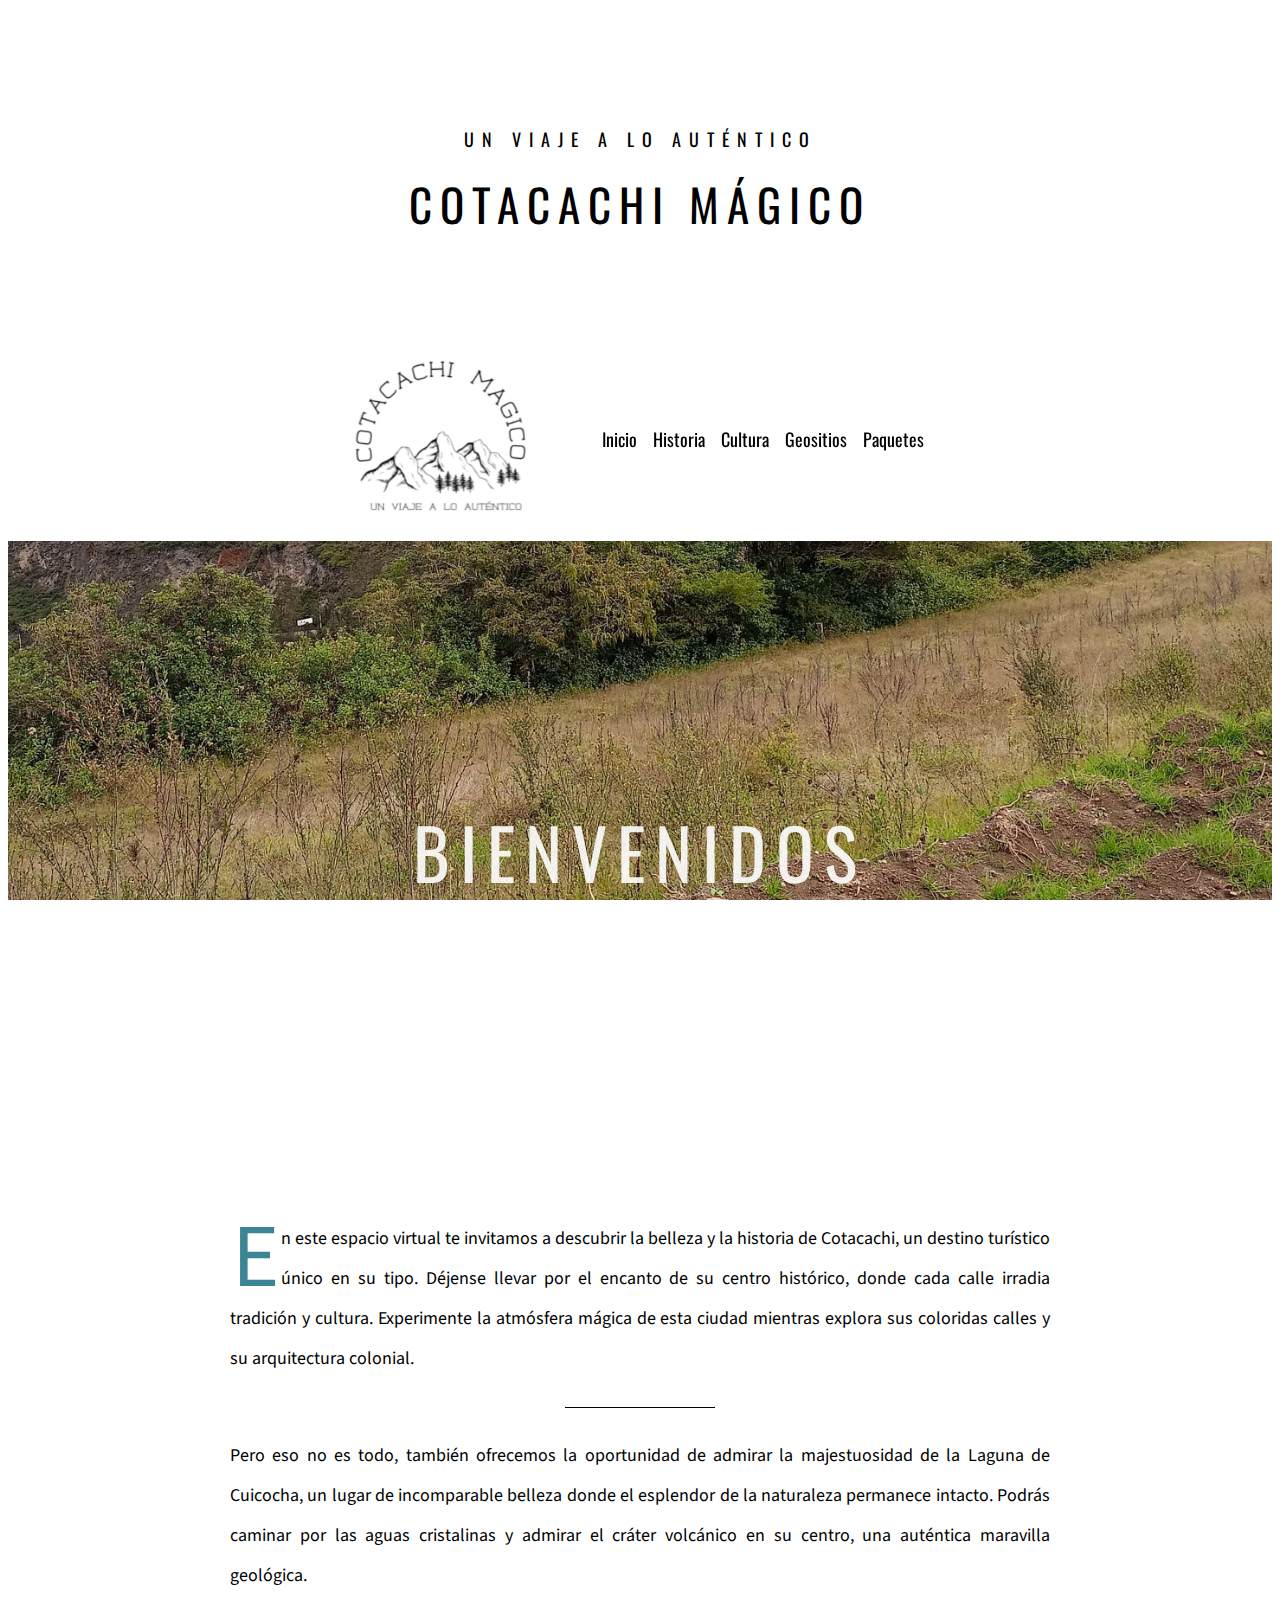
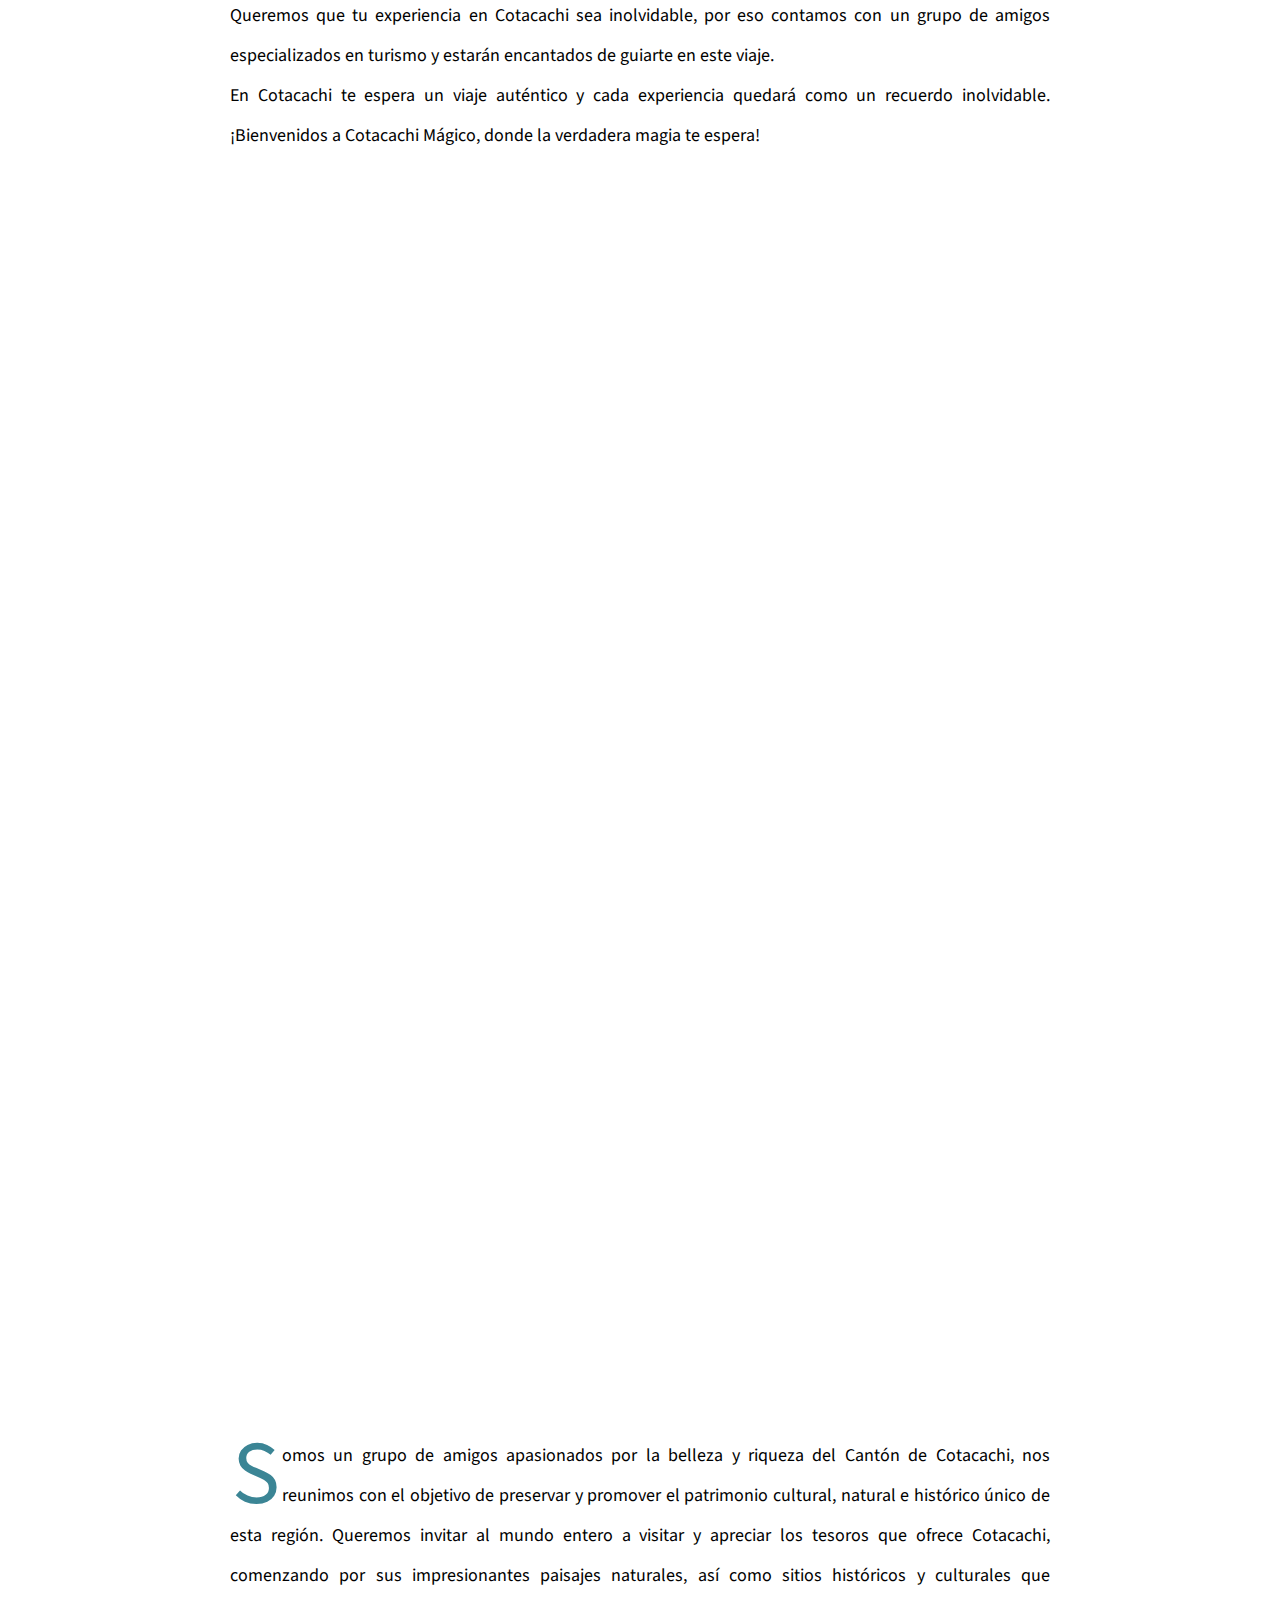
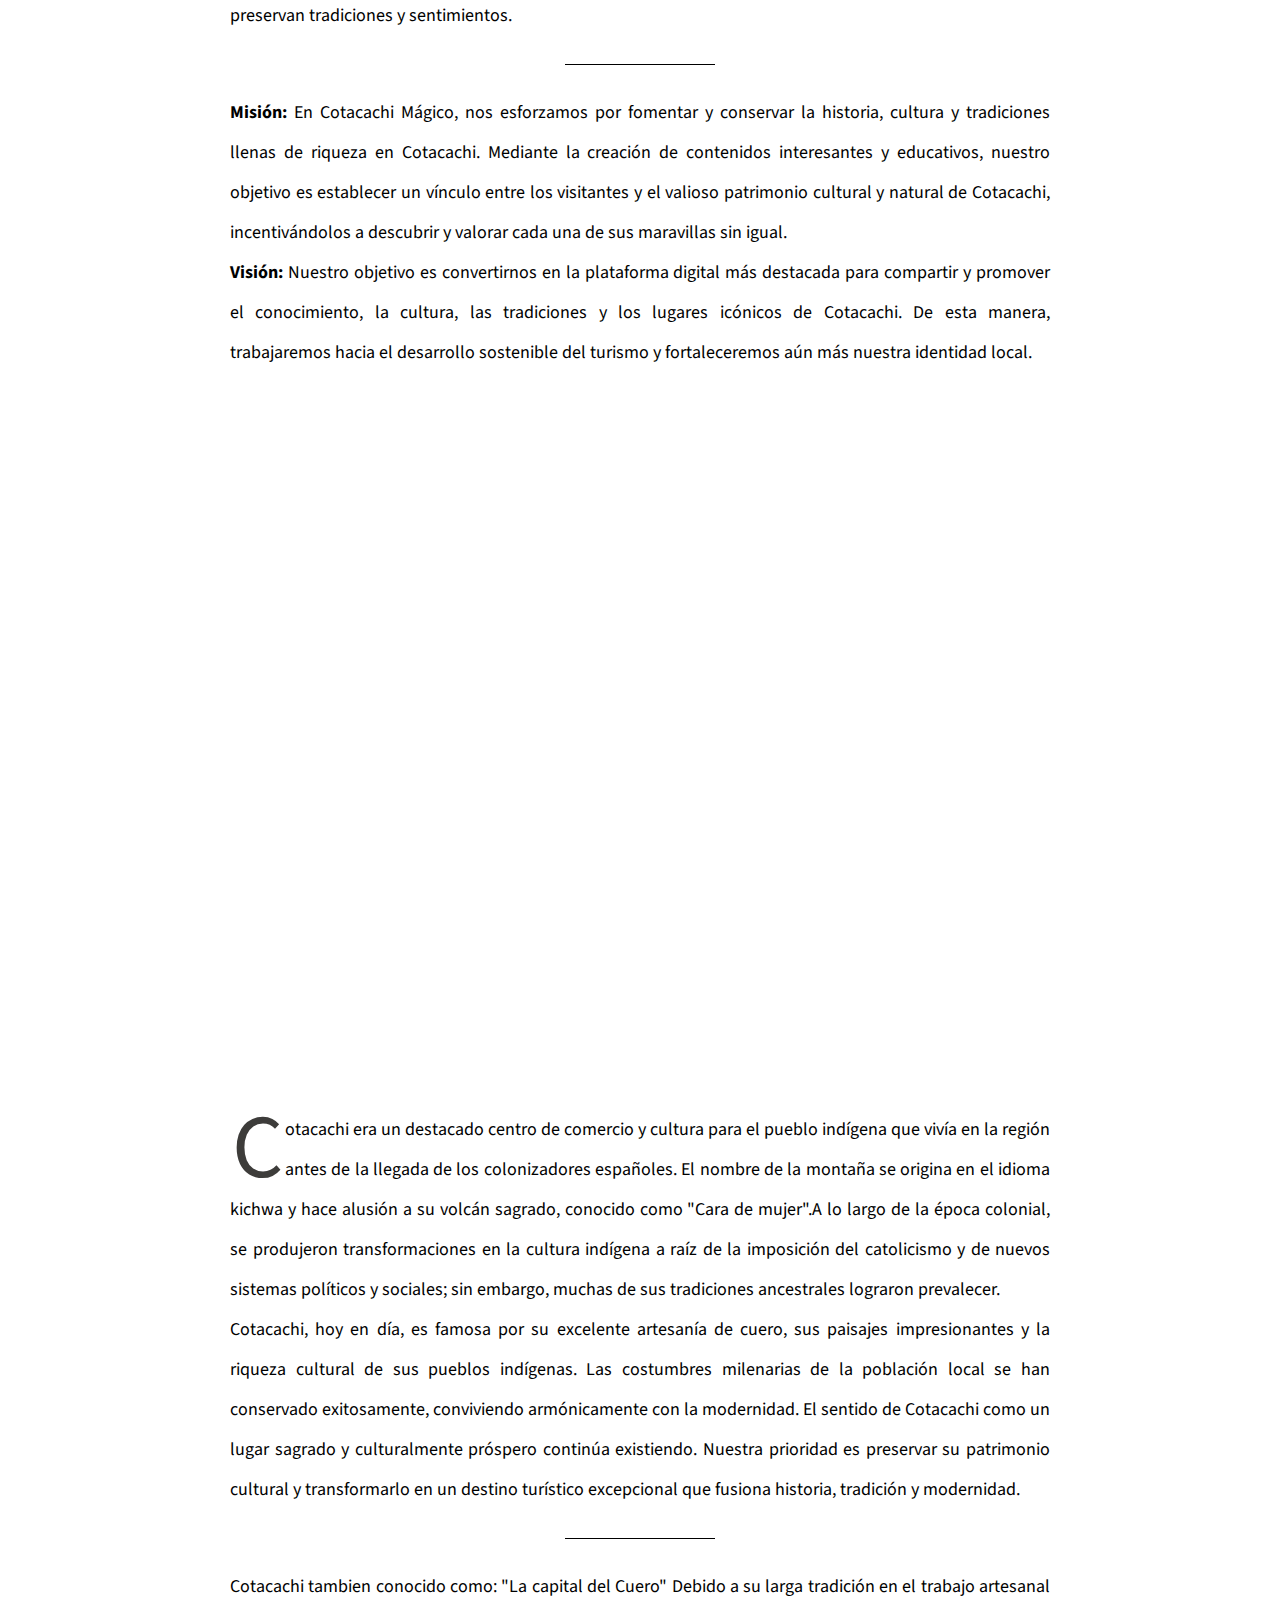
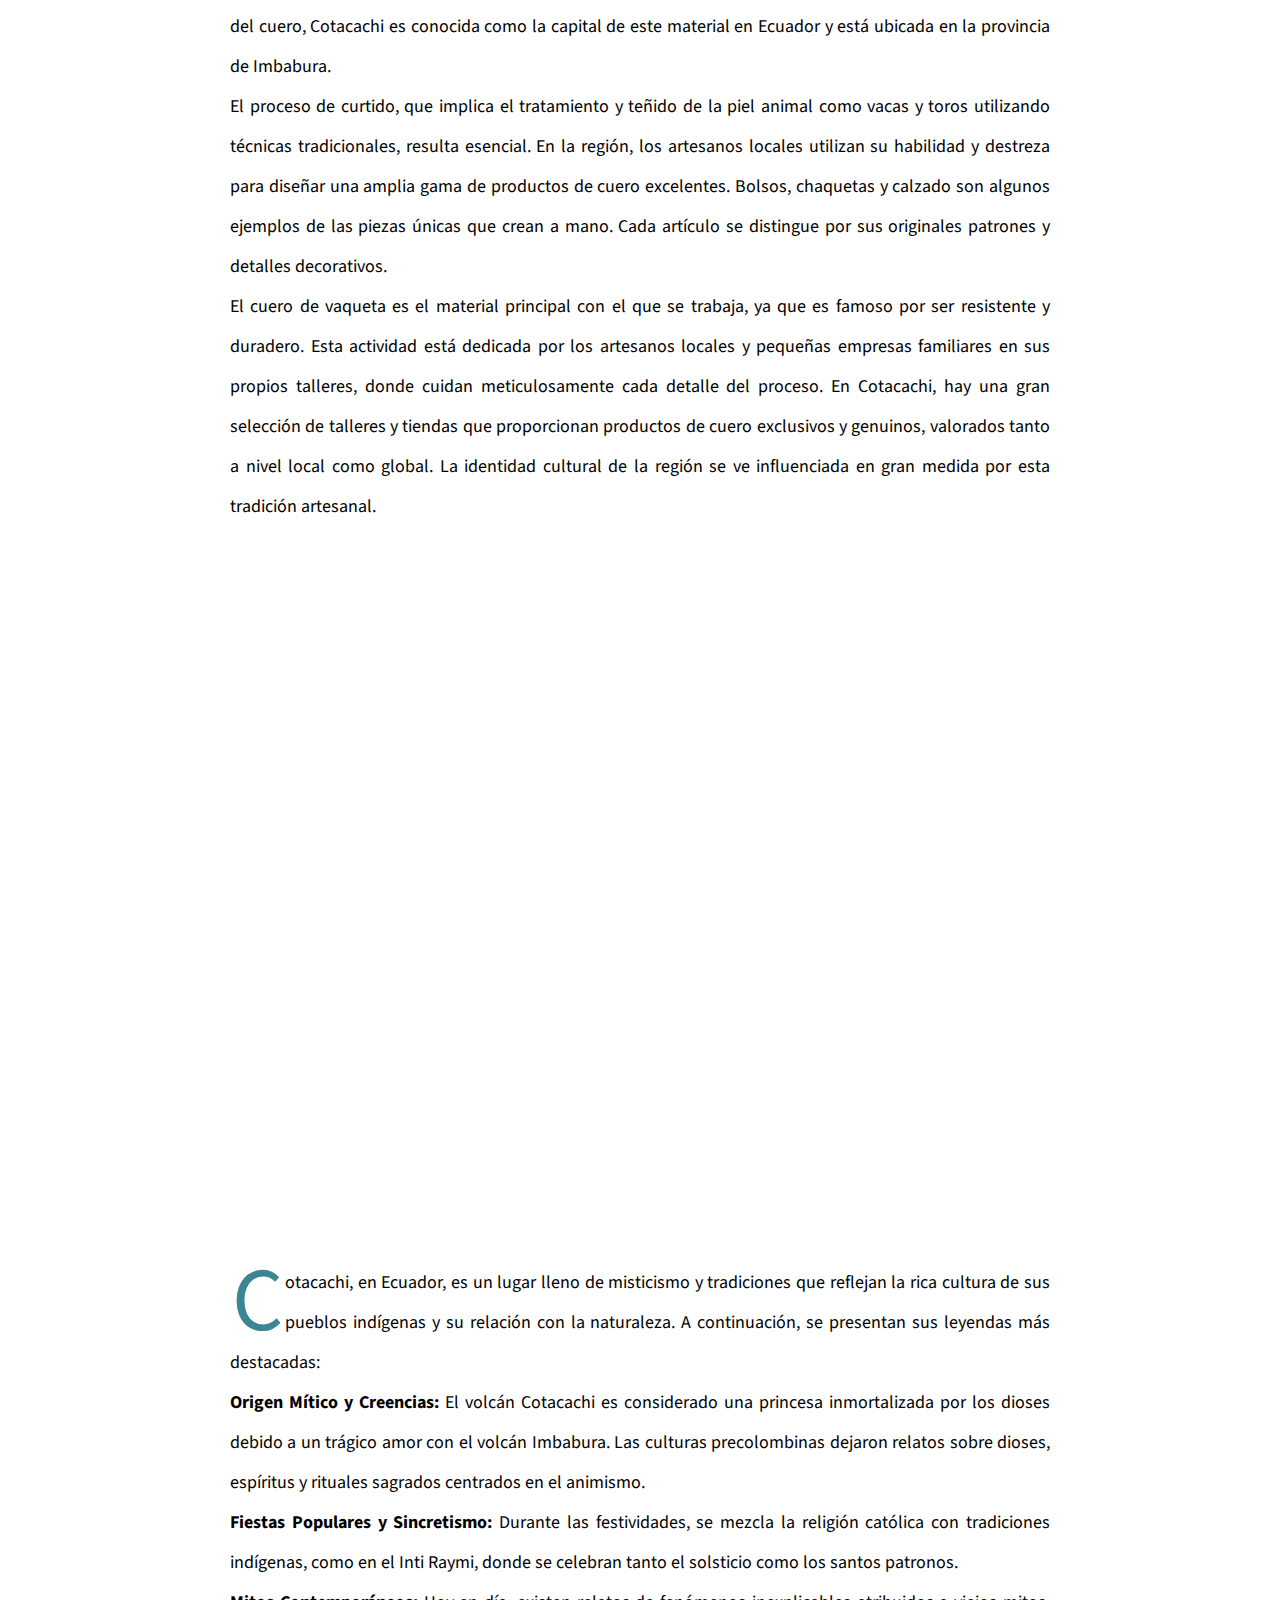
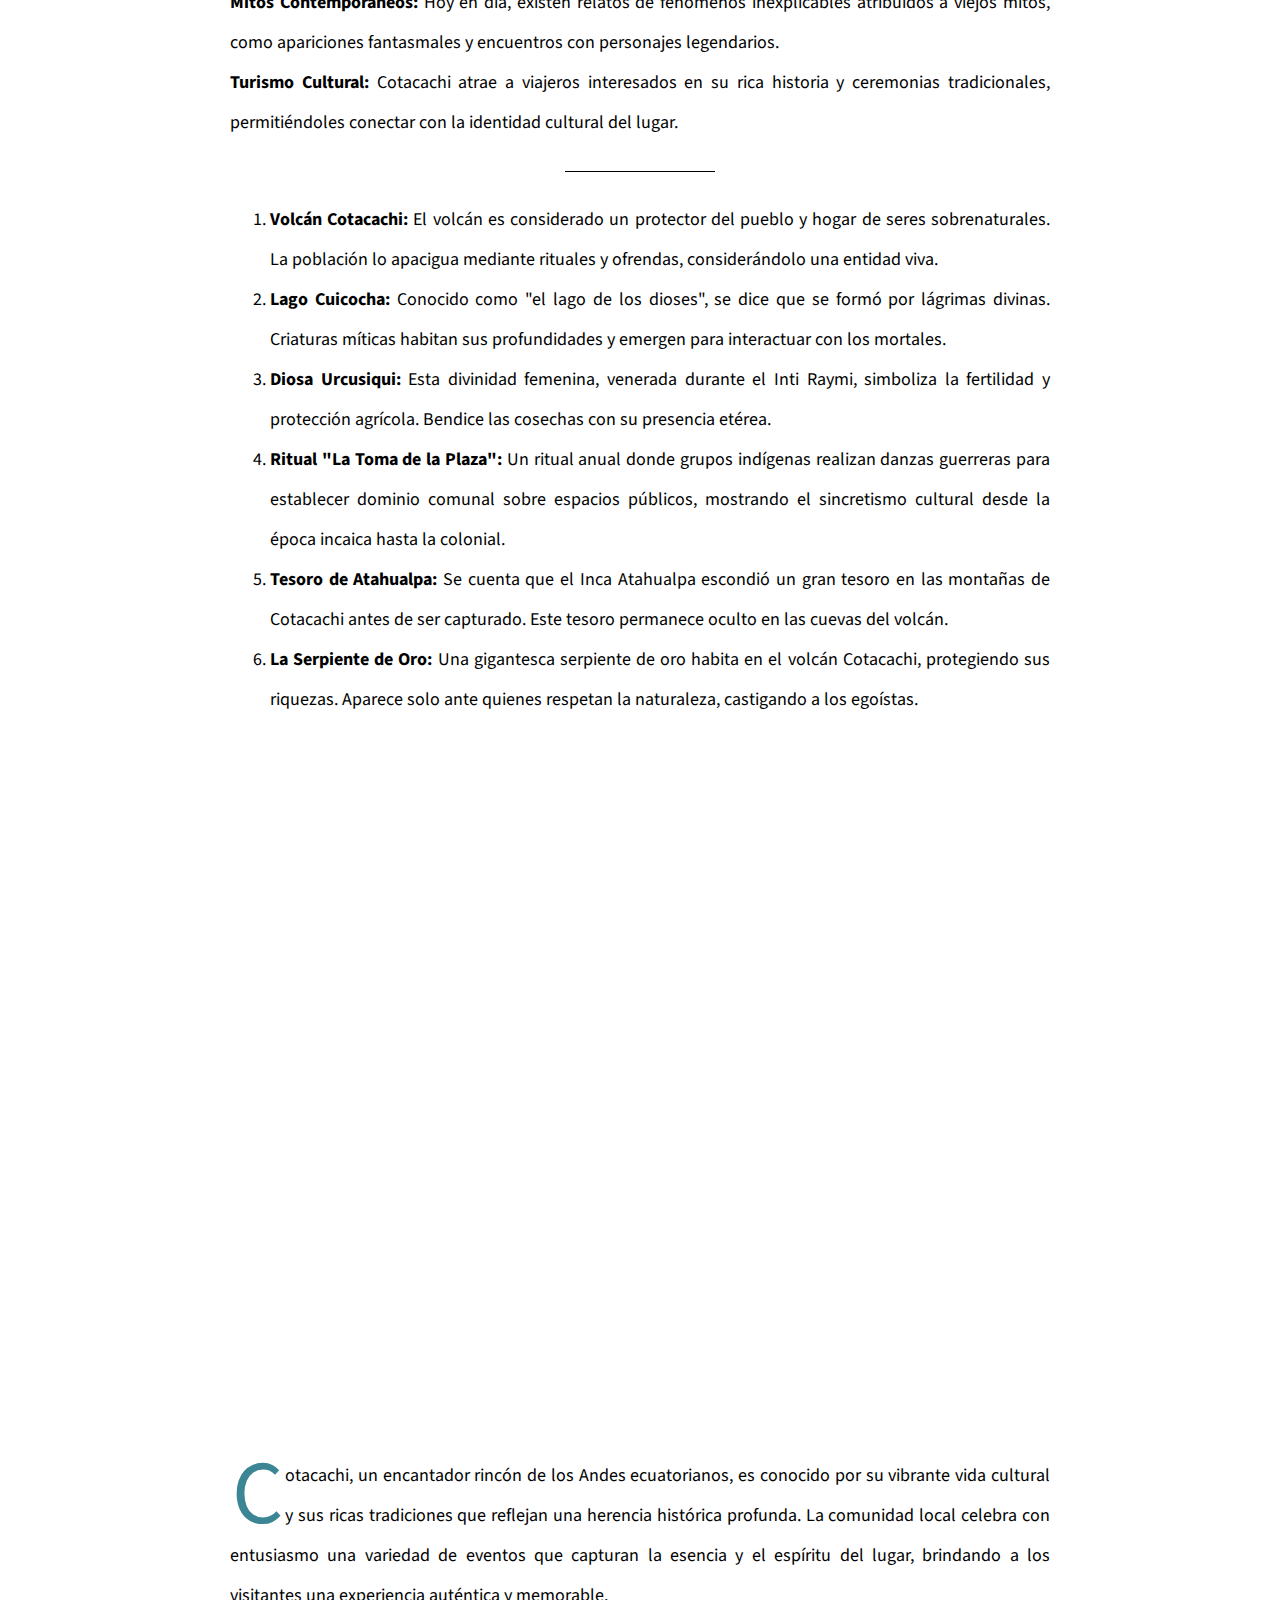
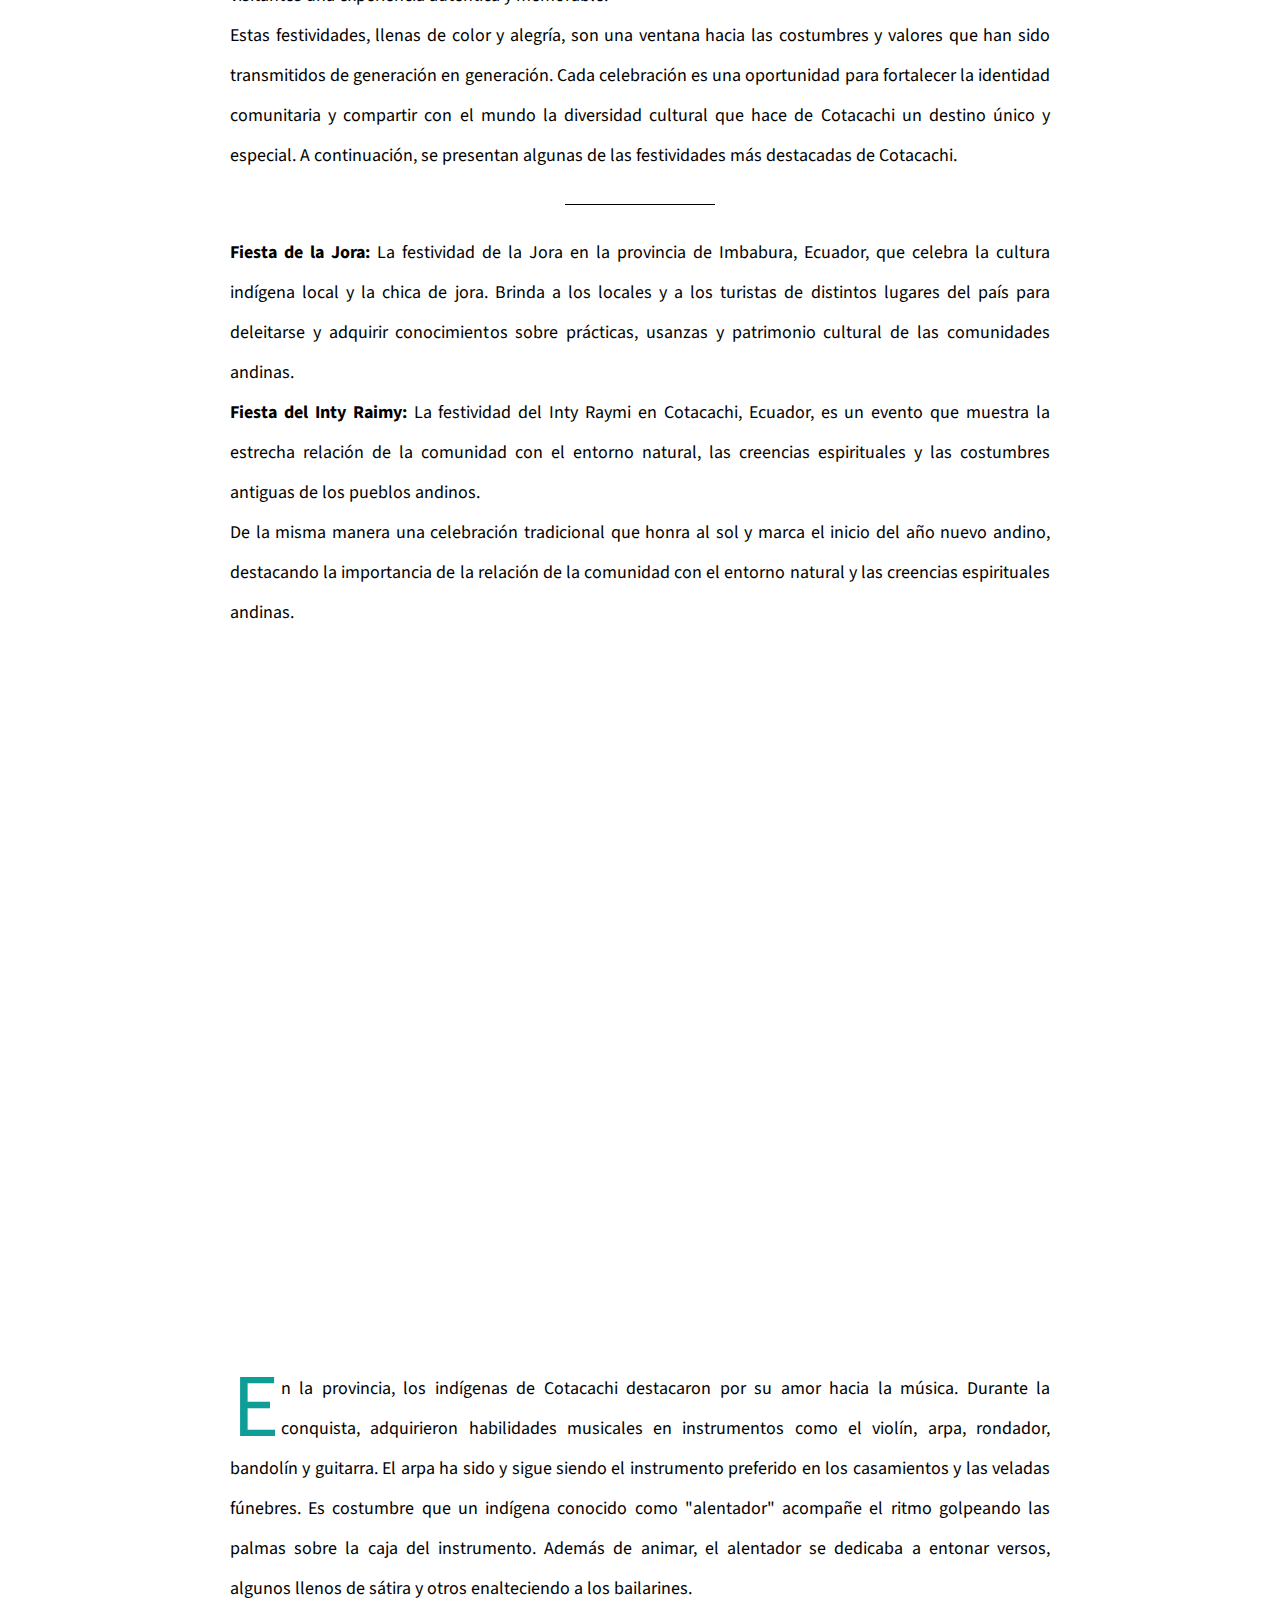
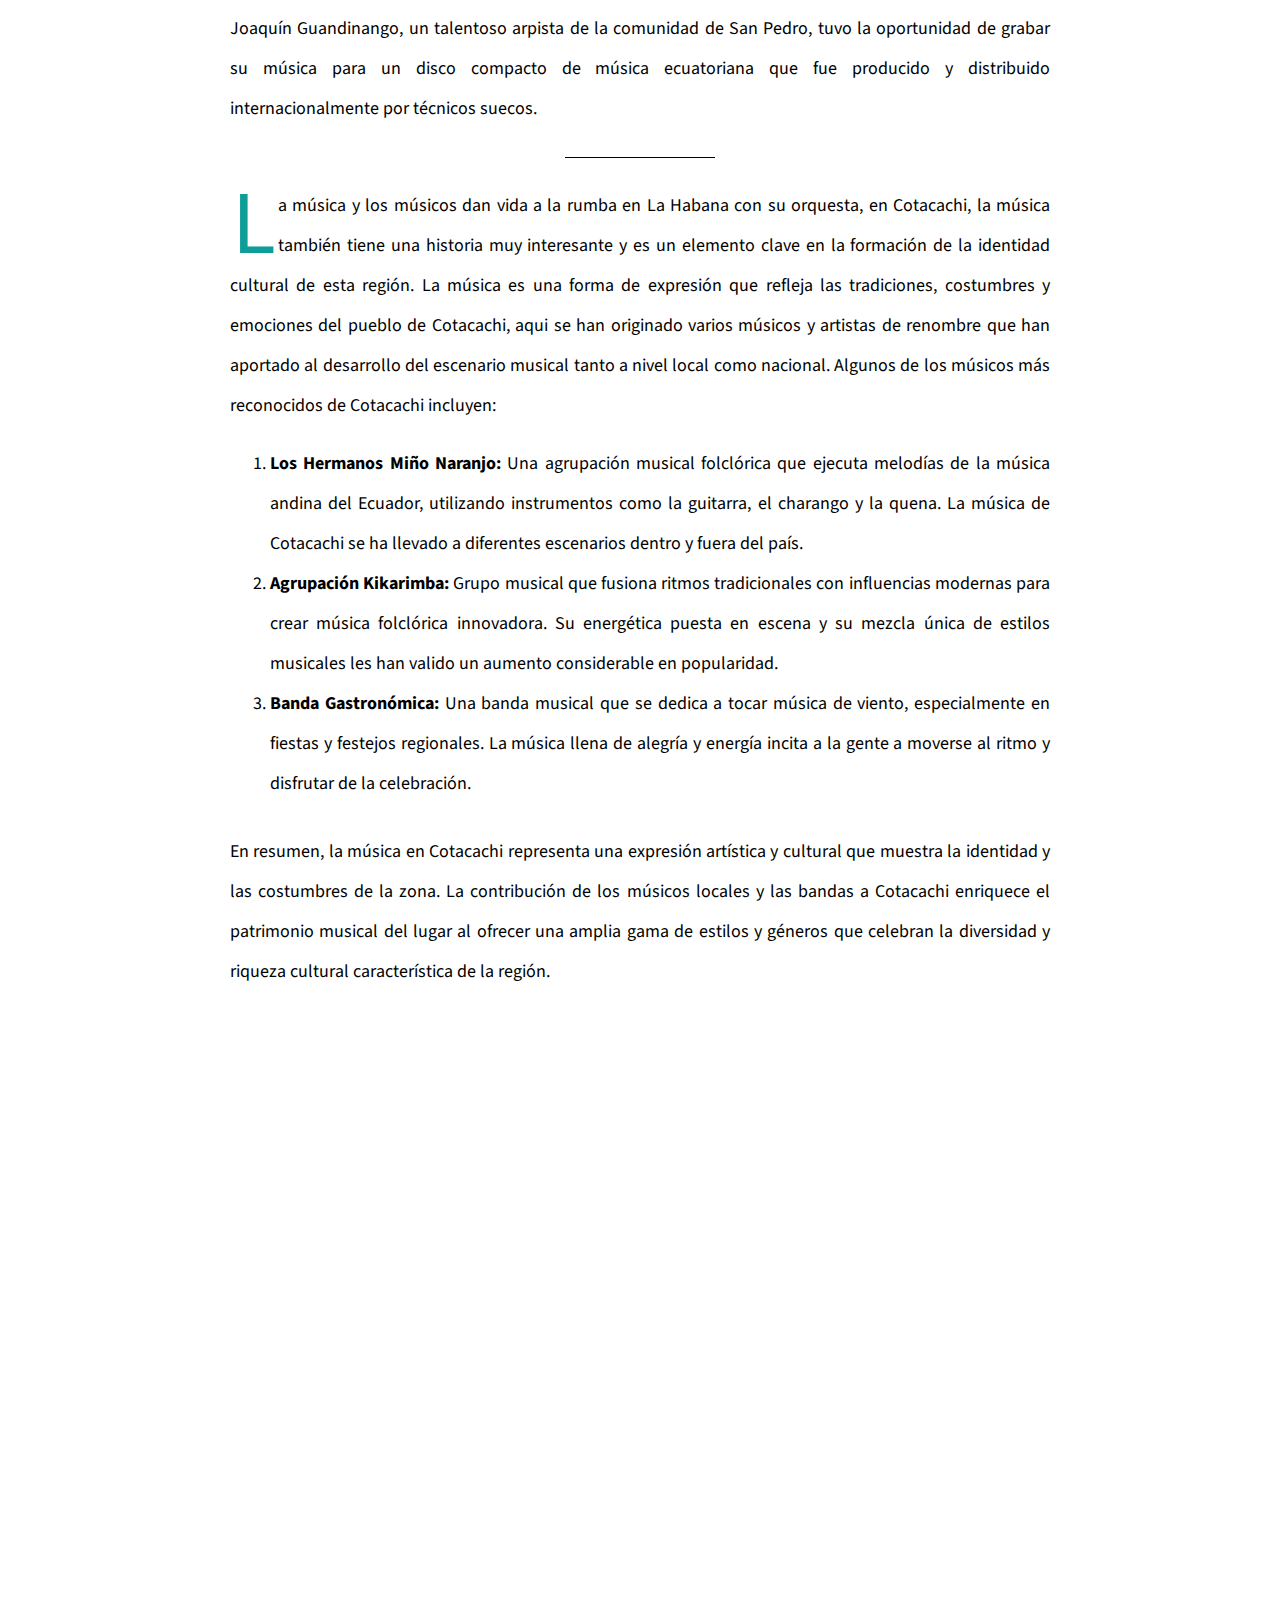
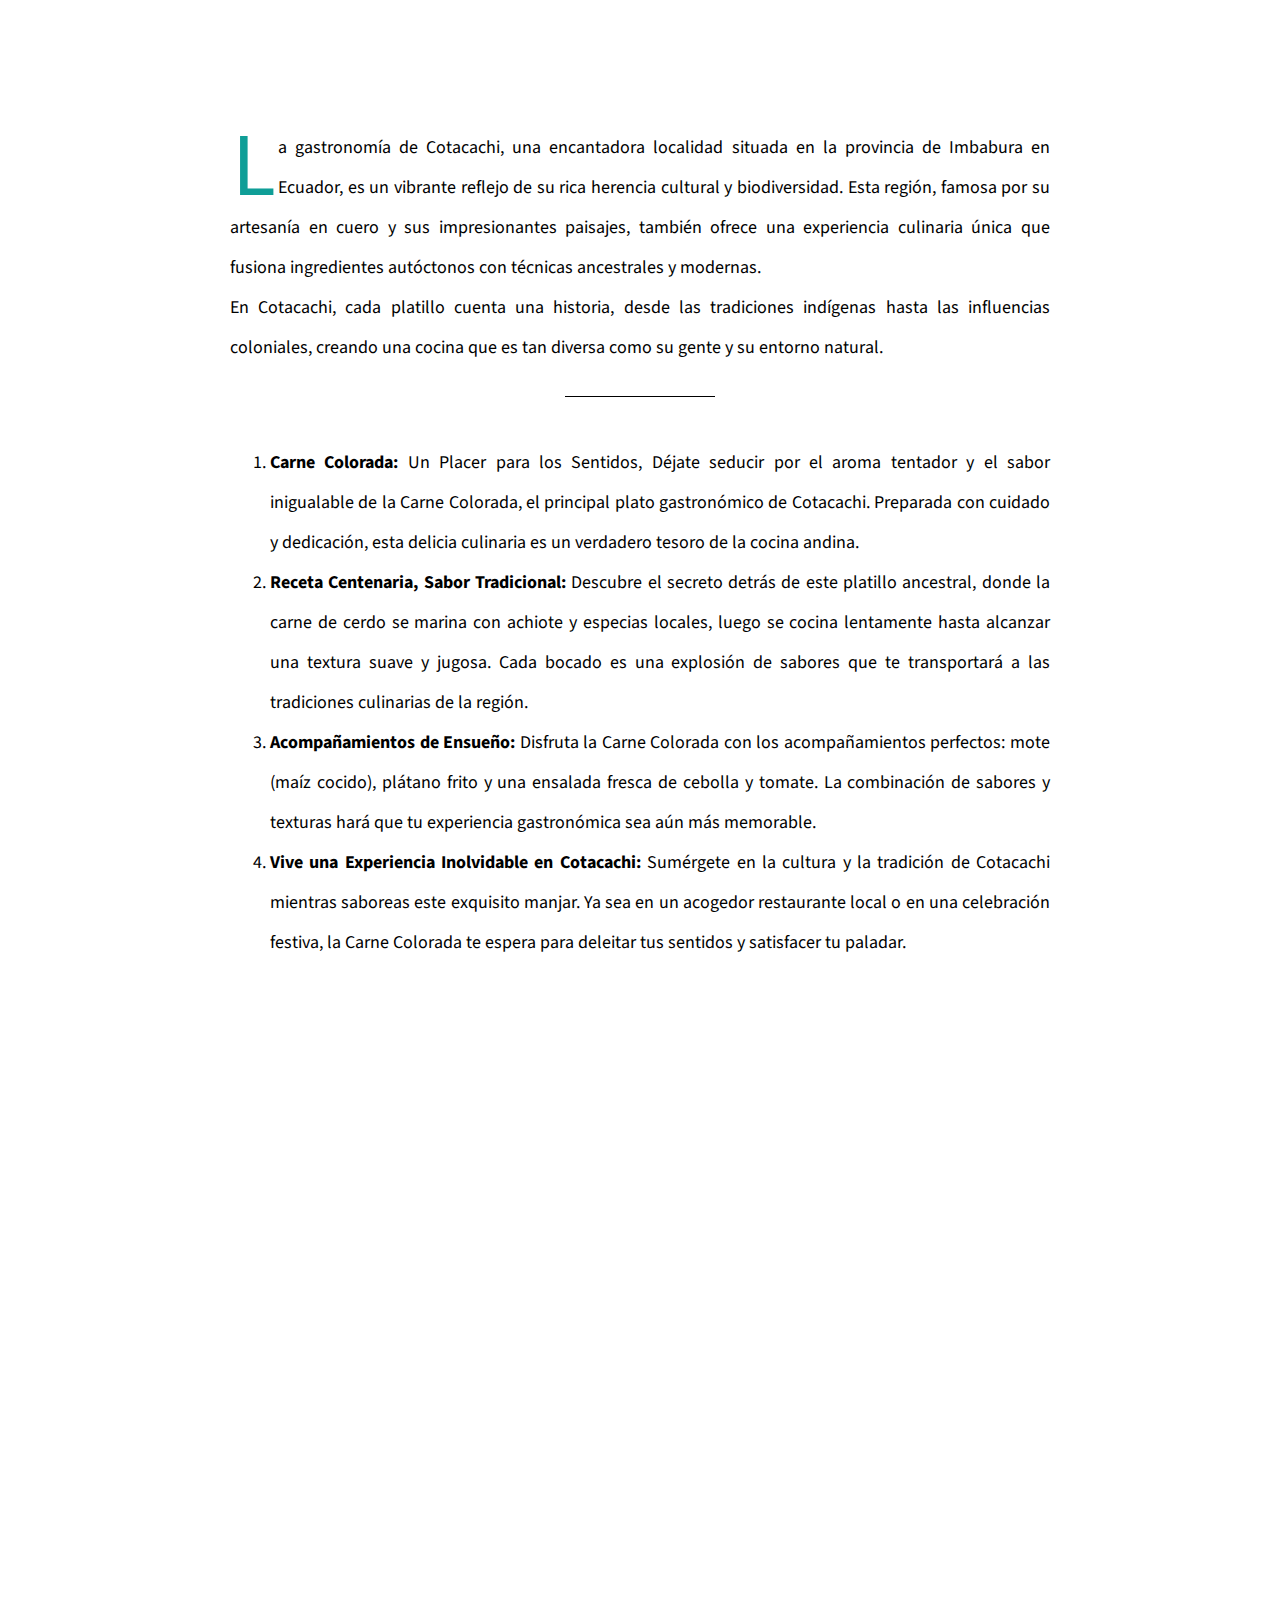
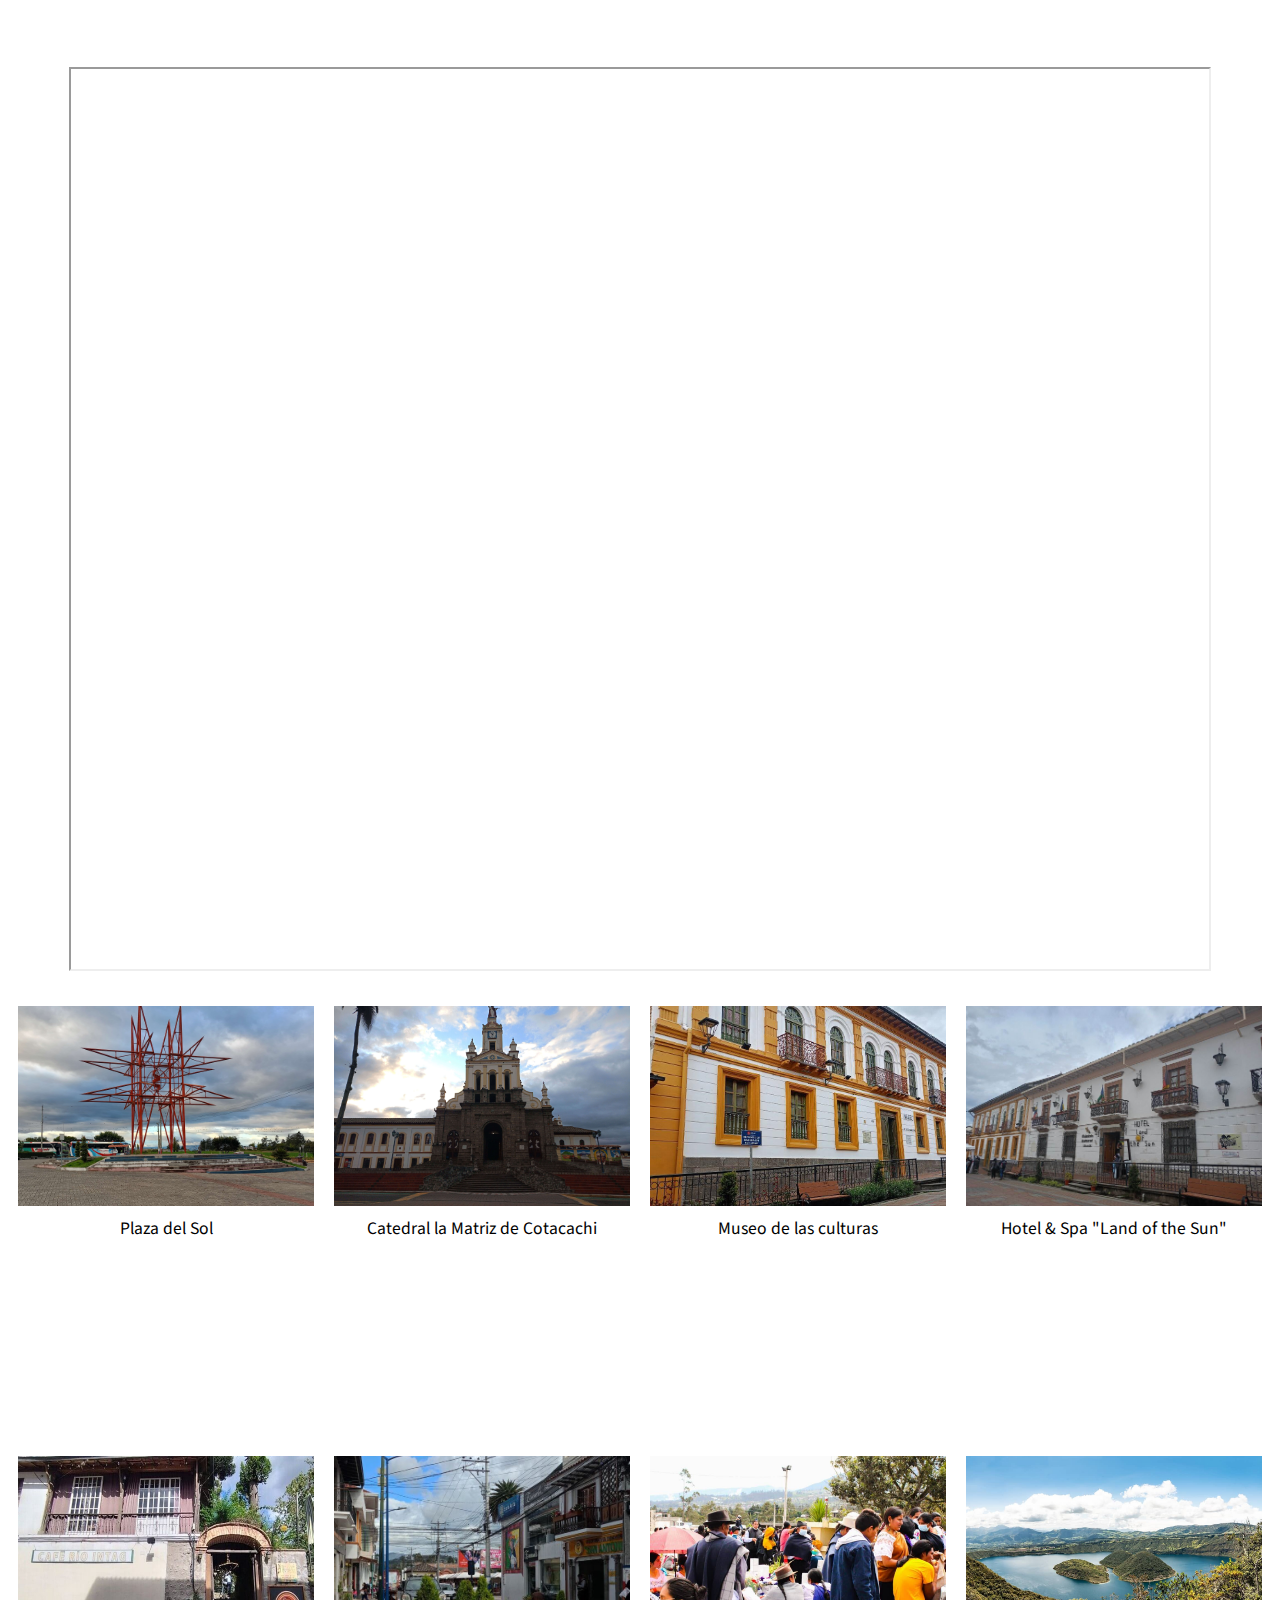
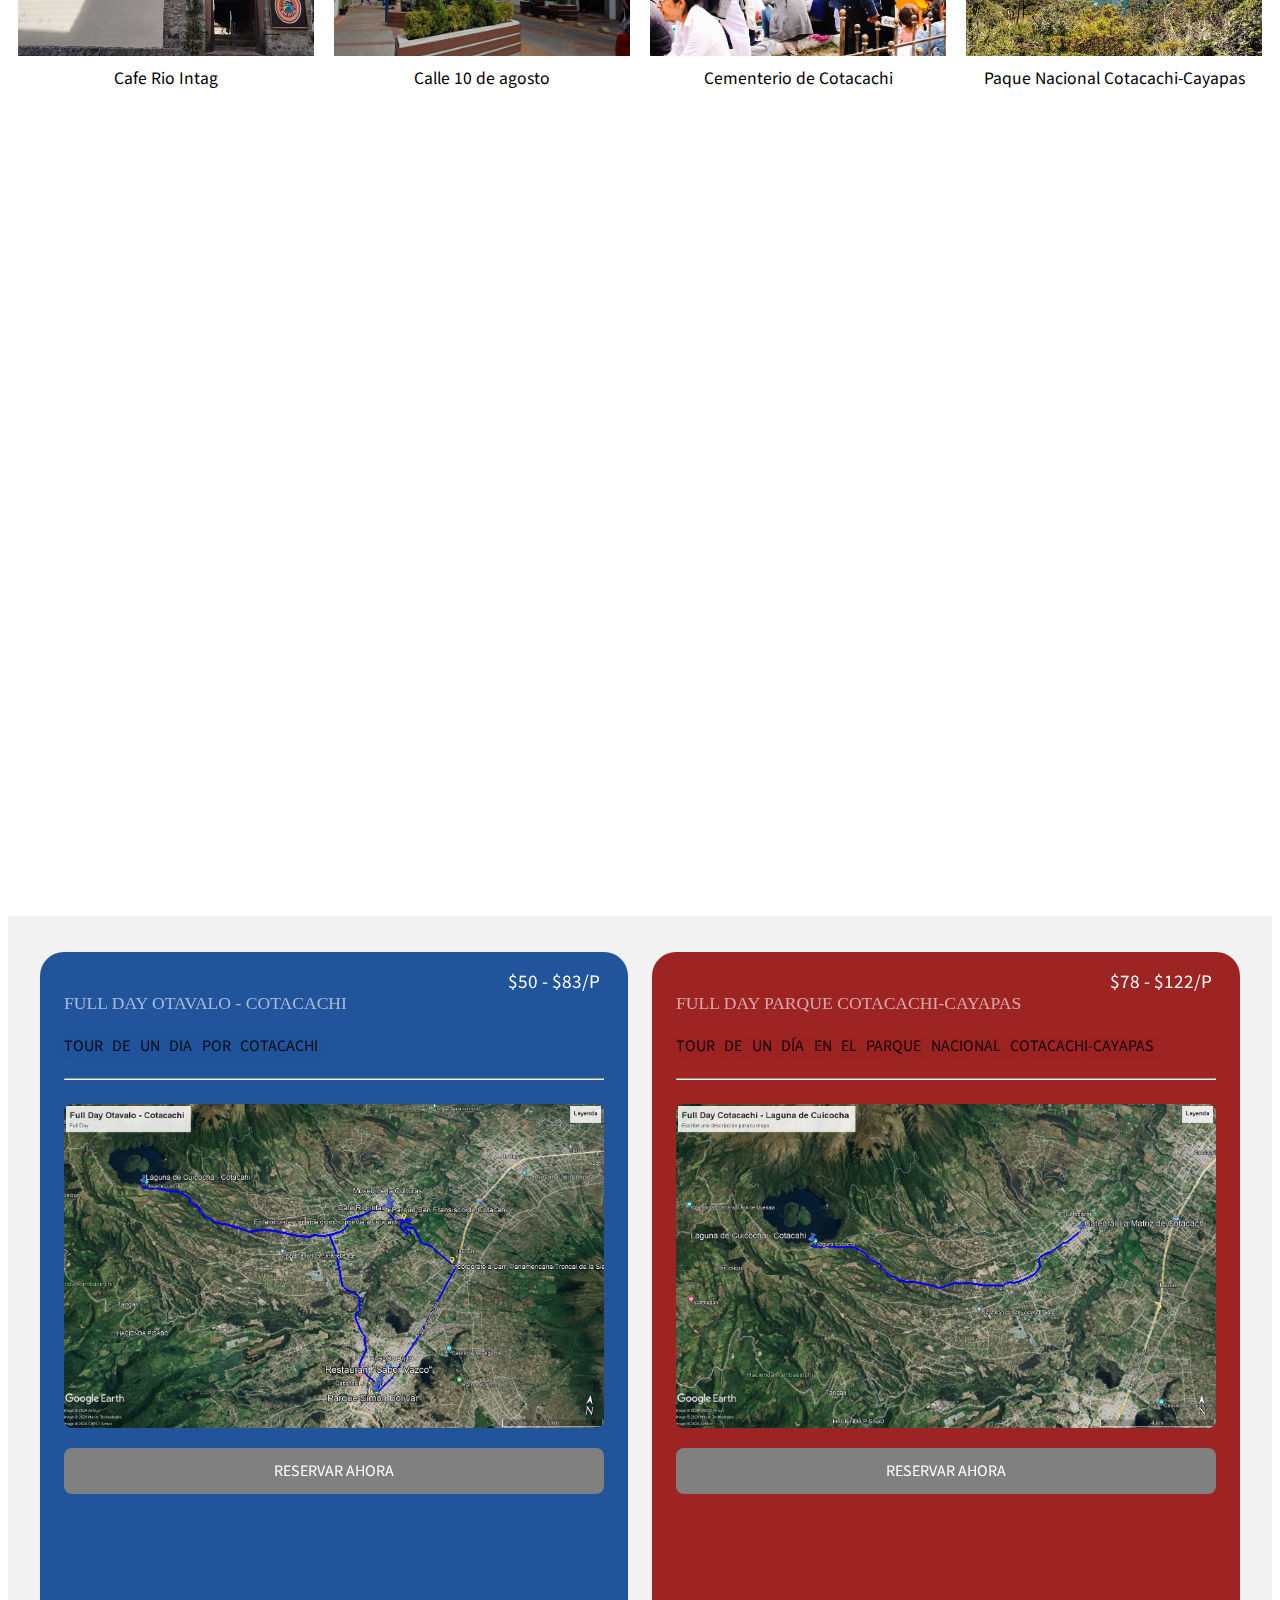
==== index.html @ 0ffe7907 "Cambio de Repositorio" ====
<!DOCTYPE html>
<html lang="es">
<head>
<meta charset="UTF-8">
<meta name="viewport" content="width=device-width, initial-scale=1.0">
<link rel="stylesheet" href="styles.css">
<link rel="apple-touch-icon" sizes="180x180" href="assets/ico/apple-touch-icon.png">
<link rel="icon" type="image/png" sizes="32x32" href="assets/ico/favicon-32x32.png">
<link rel="icon" type="image/png" sizes="16x16" href="assets/ico/favicon-16x16.png">
<link rel="manifest" href="assets/ico/site.webmanifest">
<title>Cotacachi Magico</title>
</head>
<script src="script.js"></script>
<body id="Inicio">
<div id="parallax-world-of-ugg">
  <section>
    <div class="title">
      <h3>Un viaje a lo auténtico</h3>
      <h1>Cotacachi Mágico</h1>
    </div>
  </section>
  <nav>
    <div class="logo"><a href="#Inicio"><img src="assets/ico/android-chrome-512x512.png" alt="logo cotacachi magico"></a></div>
    <button class="menu-toggle">☰</button>
    <ul class="menu">
      <li class="dropdown"> <a>Inicio</a>
        <ul class="dropdown-content">
          <li><a href="#Bienvenidos">Bienvenidos</a></li>
          <li><a href="#Somos">Quienes Somos</a></li>
          <li><a href="#Contactanos">Contactanos</a></li>
        </ul>
      </li>
      <li class="dropdown"> <a>Historia</a>
        <ul class="dropdown-content">
          <li><a href="#Historia">Historia</a></li>
          <li><a href="#Mitos">Mitos y Leyendas</a></li>
        </ul>
      </li>
      <li class="dropdown"> <a>Cultura</a>
        <ul class="dropdown-content">
          <li><a href="#Festividades">Festividades</a></li>
          <li><a href="#Musica">Musica</a></li>
          <li><a href="#Gastronomia">Gastronomia</a></li>
        </ul>
      </li>
      <li class="dropdown"> <a>Geositios</a>
        <ul class="dropdown-content">
          <li><a href="#Geositios">Mapa</a></li>
          <li><a href="pages/Plaza.html">Plaza del Sol</a></li>
          <li><a href="pages/Catedral.html">Catedral Matriz</a></li>
          <li><a href="pages/Museo.html">Museo de las Culturas</a></li>
          <li><a href="pages/Hotel.html">Hotel Land of the Sun</a></li>
          <li><a href="pages/Cafe.html">Cafe Rio Intag</a></li>
          <li><a href="pages/Calle.html">Calle 10 de agosto</a></li>
          <li><a href="pages/Cementerio.html">Cementerio de Cotacachi</a></li>
          <li><a href="pages/Laguna.html">Parque Nacional Cotacachi-Cayapas</a></li>
        </ul>
      </li>
      <li><a href="#Paquetes">Paquetes</a></li>
    </ul>
  </nav>
  <section id="Bienvenidos">
    <div class="parallax img-bienvenidos">
      <h2>Bienvenidos</h2>
    </div>
  </section>
  <section>
    <div class="block">
      <p><span class="first-character sc">E</span>n este espacio virtual te invitamos a descubrir la belleza y la historia de Cotacachi, un destino turístico único en su tipo. Déjense llevar por el encanto de su centro histórico, donde cada calle irradia tradición y cultura. Experimente la atmósfera mágica de esta ciudad mientras explora sus coloridas calles y su arquitectura colonial.</p>
      <p class="line-break margin-top-10"></p>
      <p class="margin-top-10">Pero eso no es todo, también ofrecemos la oportunidad de admirar la majestuosidad de la Laguna de Cuicocha, un lugar de incomparable belleza donde el esplendor de la naturaleza permanece intacto. Podrás caminar por las aguas cristalinas y admirar el cráter volcánico en su centro, una auténtica maravilla geológica.<br>
        Queremos que tu experiencia en Cotacachi sea inolvidable, por eso contamos con un grupo de amigos especializados en turismo y estarán encantados de guiarte en este viaje.<br>
        En Cotacachi te espera un viaje auténtico y cada experiencia quedará como un recuerdo inolvidable. ¡Bienvenidos a Cotacachi Mágico, donde la verdadera magia te espera! </p>
    </div>
    <div class="contenedor-video">
      <iframe class="video-largo" src="https://www.youtube.com/embed/BWYSB2b_Qp4?si=qf8t1znnY-PC3tF6" title="YouTube video player" frameborder="0" allow="accelerometer; autoplay; clipboard-write; encrypted-media; gyroscope; picture-in-picture; web-share" referrerpolicy="strict-origin-when-cross-origin" allowfullscreen></iframe>
    </div>
  </section>
  <!--  <iframe width="560" height="315" src="https://www.youtube.com/embed/L68lCFhQXuY?si=BGRfBL_JOyZC8kkk" title="YouTube video player" frameborder="0" allow="accelerometer; autoplay; clipboard-write; encrypted-media; gyroscope; picture-in-picture; web-share" referrerpolicy="strict-origin-when-cross-origin" allowfullscreen></iframe>-->
  <section id="Somos">
    <div class="parallax img-somos">
      <h2>Quiénes somos?</h2>
    </div>
  </section>
  <section>
    <div class="block">
      <p><span class="first-character sc">S</span>omos un grupo de amigos apasionados por la belleza y riqueza del Cantón de Cotacachi, nos reunimos con el objetivo de preservar y promover el patrimonio cultural, natural e histórico único de esta región. Queremos invitar al mundo entero a visitar y apreciar los tesoros que ofrece Cotacachi, comenzando por sus impresionantes paisajes naturales, así como sitios históricos y culturales que preservan tradiciones y sentimientos.</p>
      <p class="line-break margin-top-10"></p>
      <p class="margin-top-10"><strong>Misión: </strong>En Cotacachi Mágico, nos esforzamos por fomentar y conservar la historia, cultura y tradiciones llenas de riqueza en Cotacachi. Mediante la creación de contenidos interesantes y educativos, nuestro objetivo es establecer un vínculo entre los visitantes y el valioso patrimonio cultural y natural de Cotacachi, incentivándolos a descubrir y valorar cada una de sus maravillas sin igual. <br>
        <strong>Visión: </strong>Nuestro objetivo es convertirnos en la plataforma digital más destacada para compartir y promover el conocimiento, la cultura, las tradiciones y los lugares icónicos de Cotacachi. De esta manera, trabajaremos hacia el desarrollo sostenible del turismo y fortaleceremos aún más nuestra identidad local. </p>
    </div>
  </section>
  <section id="Historia">
    <div class="parallax img-historia">
      <h2>HISTORIA</h2>
    </div>
  </section>
  <section>
    <div class="block">
      <p><span class="first-character ny">C</span>otacachi era un destacado centro de comercio y cultura para el pueblo indígena que vivía en la región antes de la llegada de los colonizadores españoles. El nombre de la montaña se origina en el idioma kichwa y hace alusión a su volcán sagrado, conocido como "Cara de mujer".A lo largo de la época colonial, se produjeron transformaciones en la cultura indígena a raíz de la imposición del catolicismo y de nuevos sistemas políticos y sociales; sin embargo, muchas de sus tradiciones ancestrales lograron prevalecer.<br>
        Cotacachi, hoy en día, es famosa por su excelente artesanía de cuero, sus paisajes impresionantes y la riqueza cultural de sus pueblos indígenas. Las costumbres milenarias de la población local se han conservado exitosamente, conviviendo armónicamente con la modernidad. El sentido de Cotacachi como un lugar sagrado y culturalmente próspero continúa existiendo. Nuestra prioridad es preservar su patrimonio cultural y transformarlo en un destino turístico excepcional que fusiona historia, tradición y modernidad. </p>
      <p class="line-break margin-top-10"></p>
      <p class="margin-top-10">Cotacachi tambien conocido como: "La capital del Cuero" 
        Debido a su larga tradición en el trabajo artesanal del cuero, Cotacachi es conocida como la capital de este material en Ecuador y está ubicada en la provincia de Imbabura.<br>
        El proceso de curtido, que implica el tratamiento y teñido de la piel animal como vacas y toros utilizando técnicas tradicionales, resulta esencial. En la región, los artesanos locales utilizan su habilidad y destreza para diseñar una amplia gama de productos de cuero excelentes. Bolsos, chaquetas y calzado son algunos ejemplos de las piezas únicas que crean a mano. Cada artículo se distingue por sus originales patrones y detalles decorativos.<br>
        El cuero de vaqueta es el material principal con el que se trabaja, ya que es famoso por ser resistente y duradero. Esta actividad está dedicada por los artesanos locales y pequeñas empresas familiares en sus propios talleres, donde cuidan meticulosamente cada detalle del proceso. En Cotacachi, hay una gran selección de talleres y tiendas que proporcionan productos de cuero exclusivos y genuinos, valorados tanto a nivel local como global. La identidad cultural de la región se ve influenciada en gran medida por esta tradición artesanal. </p>
    </div>
  </section>
  <section id="Mitos">
    <div class="parallax img-mitos">
      <h2>Mitos y Leyendas</h2>
    </div>
  </section>
  <section>
    <div class="block">
      <p><span class="first-character sc">C</span>otacachi, en Ecuador, es un lugar lleno de misticismo y tradiciones que reflejan la rica cultura de sus pueblos indígenas y su relación con la naturaleza. A continuación, se presentan sus leyendas más destacadas:<br>
        <strong>Origen Mítico y Creencias: </strong> El volcán Cotacachi es considerado una princesa inmortalizada por los dioses debido a un trágico amor con el volcán Imbabura. Las culturas precolombinas dejaron relatos sobre dioses, espíritus y rituales sagrados centrados en el animismo.<br>
        <strong>Fiestas Populares y Sincretismo: </strong>Durante las festividades, se mezcla la religión católica con tradiciones indígenas, como en el Inti Raymi, donde se celebran tanto el solsticio como los santos patronos. <br>
        <strong>Mitos Contemporáneos: </strong>Hoy en día, existen relatos de fenómenos inexplicables atribuidos a viejos mitos, como apariciones fantasmales y encuentros con personajes legendarios.<br>
        <strong>Turismo Cultural: </strong>Cotacachi atrae a viajeros interesados en su rica historia y ceremonias tradicionales, permitiéndoles conectar con la identidad cultural del lugar. </p>
      <p class="line-break margin-top-10"></p>
      <ol class="margin-top-10">
        <li><strong>Volcán Cotacachi: </strong>El volcán es considerado un protector del pueblo y hogar de seres sobrenaturales. La población lo apacigua mediante rituales y ofrendas, considerándolo una entidad viva.</li>
        <li><strong>Lago Cuicocha: </strong>Conocido como "el lago de los dioses", se dice que se formó por lágrimas divinas. Criaturas míticas habitan sus profundidades y emergen para interactuar con los mortales.</li>
        <li><strong>Diosa Urcusiqui: </strong>Esta divinidad femenina, venerada durante el Inti Raymi, simboliza la fertilidad y protección agrícola. Bendice las cosechas con su presencia etérea.</li>
        <li><strong>Ritual "La Toma de la Plaza": </strong>Un ritual anual donde grupos indígenas realizan danzas guerreras para establecer dominio comunal sobre espacios públicos, mostrando el sincretismo cultural desde la época incaica hasta la colonial.</li>
        <li><strong>Tesoro de Atahualpa: </strong>Se cuenta que el Inca Atahualpa escondió un gran tesoro en las montañas de Cotacachi antes de ser capturado. Este tesoro permanece oculto en las cuevas del volcán.</li>
        <li><strong>La Serpiente de Oro: </strong>Una gigantesca serpiente de oro habita en el volcán Cotacachi, protegiendo sus riquezas. Aparece solo ante quienes respetan la naturaleza, castigando a los egoístas.</li>
      </ol>
    </div>
  </section>
  <section id="Festividades">
    <div class="parallax img-fest">
      <h2>Festividades</h2>
    </div>
  </section>
  <section>
    <div class="block">
      <p><span class="first-character sc">C</span>otacachi, un encantador rincón de los Andes ecuatorianos, es conocido por su vibrante vida cultural y sus ricas tradiciones que reflejan una herencia histórica profunda. La comunidad local celebra con entusiasmo una variedad de eventos que capturan la esencia y el espíritu del lugar, brindando a los visitantes una experiencia auténtica y memorable. <br>
        Estas festividades, llenas de color y alegría, son una ventana hacia las costumbres y valores que han sido transmitidos de generación en generación. Cada celebración es una oportunidad para fortalecer la identidad comunitaria y compartir con el mundo la diversidad cultural que hace de Cotacachi un destino único y especial. A continuación, se presentan algunas de las festividades más destacadas de Cotacachi.</p>
      <p class="line-break margin-top-10"></p>
      <p class="margin-top-10"><strong>Fiesta de la Jora: </strong> La festividad de la Jora en la provincia de Imbabura, Ecuador, que celebra la cultura indígena local y la chica de jora. Brinda a los locales y a los turistas de distintos lugares del país para deleitarse y adquirir conocimientos sobre prácticas, usanzas y patrimonio cultural de las comunidades andinas.<br>
        <strong>Fiesta del Inty Raimy: </strong> La festividad del Inty Raymi en Cotacachi, Ecuador, es un evento que muestra la estrecha relación de la comunidad con el entorno natural, las creencias espirituales y las costumbres antiguas de los pueblos andinos. <br>
        De la misma manera una celebración tradicional que honra al sol y marca el inicio del año nuevo andino, destacando la importancia de la relación de la comunidad con el entorno natural y las creencias espirituales andinas. </p>
    </div>
  </section>
  <section id="Musica">
    <div class="parallax img-musica">
      <h2>Música</h2>
    </div>
  </section>
  <section>
    <div class="block">
      <p><span class="first-character cyan">E</span>n la provincia, los indígenas de Cotacachi destacaron por su amor hacia la música. Durante la conquista, adquirieron habilidades musicales en instrumentos como el violín, arpa, rondador, bandolín y guitarra. El arpa ha sido y sigue siendo el instrumento preferido en los casamientos y las veladas fúnebres. Es costumbre que un indígena conocido como "alentador" acompañe el ritmo golpeando las palmas sobre la caja del instrumento. Además de animar, el alentador se dedicaba a entonar versos, algunos llenos de sátira y otros enalteciendo a los bailarines.<br>
        Joaquín Guandinango, un talentoso arpista de la comunidad de San Pedro, tuvo la oportunidad de grabar su música para un disco compacto de música ecuatoriana que fue producido y distribuido internacionalmente por técnicos suecos. </p>
      <p class="line-break margin-top-10"></p>
      <p class="margin-top-10"><span class="first-character cyan">L</span>a música y los músicos dan vida a la rumba en La Habana con su orquesta, en Cotacachi, la música también tiene una historia muy interesante y es un elemento clave en la formación de la identidad cultural de esta región. La música es una forma de expresión que refleja las tradiciones, costumbres y emociones del pueblo de Cotacachi, aqui se han originado varios músicos y artistas de renombre que han aportado al desarrollo del escenario musical tanto a nivel local como nacional. Algunos de los músicos más reconocidos de Cotacachi incluyen:</p>
      <ol>
        <li><strong>Los Hermanos Miño Naranjo: </strong>Una agrupación musical folclórica que ejecuta melodías de la música andina del Ecuador, utilizando instrumentos como la guitarra, el charango y la quena. La música de Cotacachi se ha llevado a diferentes escenarios dentro y fuera del país.</li>
        <li><strong>Agrupación Kikarimba: </strong>Grupo musical que fusiona ritmos tradicionales con influencias modernas para crear música folclórica innovadora. Su energética puesta en escena y su mezcla única de estilos musicales les han valido un aumento considerable en popularidad.</li>
        <li><strong>Banda Gastronómica: </strong>Una banda musical que se dedica a tocar música de viento, especialmente en fiestas y festejos regionales. La música llena de alegría y energía incita a la gente a moverse al ritmo y disfrutar de la celebración.</li>
      </ol>
      <p class="margin-top-10">En resumen, la música en Cotacachi representa una expresión artística y cultural que muestra la identidad y las costumbres de la zona. La contribución de los músicos locales y las bandas a Cotacachi enriquece el patrimonio musical del lugar al ofrecer una amplia gama de estilos y géneros que celebran la diversidad y riqueza cultural característica de la región. </p>
    </div>
  </section>
  <section id="Gastronomia">
    <div class="parallax img-gastro">
      <h2>Gastronomia</h2>
    </div>
  </section>
  <section>
    <div class="block">
      <p><span class="first-character cyan">L</span>a gastronomía de Cotacachi, una encantadora localidad situada en la provincia de Imbabura en Ecuador, es un vibrante reflejo de su rica herencia cultural y biodiversidad. Esta región, famosa por su artesanía en cuero y sus impresionantes paisajes, también ofrece una experiencia culinaria única que fusiona ingredientes autóctonos con técnicas ancestrales y modernas.<br>
        En Cotacachi, cada platillo cuenta una historia, desde las tradiciones indígenas hasta las influencias coloniales, creando una cocina que es tan diversa como su gente y su entorno natural.</p>
      <p class="line-break margin-top-10"></p>
      <p class="margin-top-10">
      <ol>
        <li><strong>Carne Colorada: </strong>Un Placer para los Sentidos, Déjate seducir por el aroma tentador y el sabor inigualable de la Carne Colorada, el principal plato gastronómico de Cotacachi. Preparada con cuidado y dedicación, esta delicia culinaria es un verdadero tesoro de la cocina andina.</li>
        <li><strong>Receta Centenaria, Sabor Tradicional:</strong> Descubre el secreto detrás de este platillo ancestral, donde la carne de cerdo se marina con achiote y especias locales, luego se cocina lentamente hasta alcanzar una textura suave y jugosa. Cada bocado es una explosión de sabores que te transportará a las tradiciones culinarias de la región.</li>
        <li><strong>Acompañamientos de Ensueño: </strong> Disfruta la Carne Colorada con los acompañamientos perfectos: mote (maíz cocido), plátano frito y una ensalada fresca de cebolla y tomate. La combinación de sabores y texturas hará que tu experiencia gastronómica sea aún más memorable.</li>
        <li><strong>Vive una Experiencia Inolvidable en Cotacachi: </strong>Sumérgete en la cultura y la tradición de Cotacachi mientras saboreas este exquisito manjar. Ya sea en un acogedor restaurante local o en una celebración festiva, la Carne Colorada te espera para deleitar tus sentidos y satisfacer tu paladar. </li>
      </ol>
      </p>
    </div>
  </section>
  <section id="Geositios">
    <div class="parallax img-geositios">
      <h2>Geositios</h2>
    </div>
  </section>
  <div style="display: flex; justify-content: center;">
    <iframe src="https://www.google.com/maps/d/embed?mid=16FoyK-YJ0M8Qf2Wjz5nZRgRqoa-Gv60&ehbc=2E312F" style="width: 90%; height: 100vh; margin: 25px;"></iframe>
  </div>
  <div class="geo">
    <div class="item"> <a href="pages/Plaza.html" class="button img-plaza"><span class="hover-text">Ver más...</span></a>
      <p>Plaza del Sol</p>
    </div>
    <div class="item"> <a href="pages/Catedral.html" class="button img-catedral"><span class="hover-text">Ver más...</span></a>
      <p>Catedral la Matriz de Cotacachi</p>
    </div>
    <div class="item"> <a href="pages/Museo.html" class="button img-museo"><span class="hover-text">Ver más...</span></a>
      <p>Museo de las culturas</p>
    </div>
    <div class="item"> <a href="pages/Hotel.html" class="button img-hotel"><span class="hover-text">Ver más...</span></a>
      <p>Hotel & Spa "Land of the Sun"</p>
    </div>
    <div class="item"> <a href="pages/Cafe.html" class="button img-cafe"><span class="hover-text">Ver más...</span></a>
      <p>Cafe Rio Intag</p>
    </div>
    <div class="item"> <a href="pages/Calle.html" class="button img-calle"><span class="hover-text">Ver más...</span></a>
      <p>Calle 10 de agosto</p>
    </div>
    <div class="item"> <a href="pages/Cementerio.html" class="button img-cementerio"><span class="hover-text">Ver más...</span></a>
      <p>Cementerio de Cotacachi</p>
    </div>
    <div class="item"> <a href="pages/Laguna.html" class="button img-laguna"><span class="hover-text">Ver más...</span></a>
      <p>Paque Nacional Cotacachi-Cayapas</p>
    </div>
  </div>
  <section id="Paquetes">
    <div class="parallax img-pack">
      <h2>Paquetes</h2>
    </div>
  </section>
  <section class="hero-section">
    <div class="card-grid"> <a class="card">
      <div class="card__background" style="background-color:#2164C1" ></div>
      <div class="card__content">
        <p class="card__category">Full Day Otavalo - Cotacachi</p>
        <p class="card__heading">Tour de un dia por Cotacachi</p>
        <p class="additional-text">Ruta <br>
          - 06:00 am: Punto de encuentro en Otavalo <br>
          - 08:30 am: actividades en Parque Nacional Cotacachi-Cayapas <br>
          - 11:00 am: actividades en el Centro histórico de Cotacachi<br>
          - 13:00 am: almuerzo en el Café Río Intag<br>
          - 15:00 am: Recorrido comercial por la calle 10 de agosto<br>
          - 16:30 am: Retorno a Otavalo</p>
        <hr style="background-color: #000;">
        <p class="additional-text">Recomendaciones <br>
          - Ropa cómoda y protección solar<br>
          - Hidratación constante<br>
          - Cámara o smartphone para fotos<br>
          - Respetar normas y locales<br>
          - Llevar efectivo para compras y gastos adicionales </p>
        <img src="assets/img/full-day-Otavalo.jpg" class="card__image" alt="Imagen del tour">
        <button class="card__button" onclick="window.location.href='pages/loading.html';">Reservar Ahora</button>
      </div>
      <div class="card__price">$50 - $83/P</div>
      </a> <a class="card">
      <div class="card__background" style="background-color: #C12121"></div>
      <div class="card__content">
        <p class="card__category">Full Day Parque Cotacachi-Cayapas</p>
        <p class="card__heading">Tour de Un Día en el Parque Nacional Cotacachi-Cayapas</p>
        <p class="additional-text">Ruta <br>
          - 7:00 AM: Salida desde Cotacachi<br>
          - 7:30 AM: Llegada a la Laguna de Cuicocha<br>
          - 9:30 AM: Desayuno Picnic en la Laguna de Cuicocha<br>
          - 10:00 AM: Caminata por el Sendero del Bosque Nublado<br>
          - 12:00 PM: Almuerzo en el Área Designada del Parque<br>
          - 1:00 PM: Visita al Centro de Interpretación de la Laguna de Cuicocha<br>
          - 2:00 PM: Visita a la Comunidad de Morochos<br>
          - 3:30 PM: Exploración de los Senderos Ecológicos<br>
          - 4:30 PM: Regreso a Cotacachi<br>
          - 5:00 PM: Llegada a Cotacachi y Fin del Tour<br>
        </p>
        <hr style="background-color: #000;">
        <p class="additional-text">Recomendaciones <br>
          - Llevar ropa cómoda y adecuada para el clima montañoso, botas de senderismo, protección solar y equipo de lluvia.<br>
          - Aclimatarse adecuadamente a la altitud, mantenerse hidratado y seguir las indicaciones de los guías.<br>
          - Seguir las normas del parque para conservar el medio ambiente y respetar la flora y fauna.<br>
        </p>
        <img src="assets/img/full-day-Laguna.jpg" class="card__image" alt="Imagen del tour">
        <button class="card__button" onclick="window.location.href='pages/loading.html';">Reservar Ahora</button>
      </div>
      <div class="card__price">$78 - $122/P</div>
      </a> </div>
  </section>
  <section id="Contactanos">
    <footer>
      <div class="contact-info">
        <h3>Contactanos</h3>
        <p>Email: cotacachimagico1@gmail.com</p>
        <p>Telefono: +593 000 000 000</p>
      </div>
      <div class="social-media">
        <h3>Síguenos en redes sociales</h3>
        <div class="social-links"> <a href="https://www.facebook.com/profile.php?id=61560953584433" target="_blank">
          <svg xmlns="http://www.w3.org/2000/svg" width="1.5em" height="1.5em" viewBox="0 0 32 32">
            <rect width="32" height="32" fill="none" />
            <path fill="black" d="M32 16c0-8.839-7.167-16-16-16C7.161 0 0 7.161 0 16c0 7.984 5.849 14.604 13.5 15.803V20.626H9.437v-4.625H13.5v-3.527c0-4.009 2.385-6.223 6.041-6.223c1.751 0 3.584.312 3.584.312V10.5h-2.021c-1.984 0-2.604 1.235-2.604 2.5v3h4.437l-.713 4.625H18.5v11.177C26.145 30.603 32 23.983 32 15.999z" />
          </svg>
          </a><a href="https://www.instagram.com/cotacachi_magico/" target="_blank">
          <svg xmlns="http://www.w3.org/2000/svg" width="1.5em" height="1.5em" viewBox="0 0 32 32">
            <rect width="32" height="32" fill="none" />
            <path fill="black" d="M16 0c-4.349 0-4.891.021-6.593.093c-1.709.084-2.865.349-3.885.745a7.847 7.847 0 0 0-2.833 1.849A7.757 7.757 0 0 0 .84 5.52C.444 6.54.179 7.696.095 9.405c-.077 1.703-.093 2.244-.093 6.593s.021 4.891.093 6.593c.084 1.704.349 2.865.745 3.885a7.847 7.847 0 0 0 1.849 2.833a7.757 7.757 0 0 0 2.833 1.849c1.02.391 2.181.661 3.885.745c1.703.077 2.244.093 6.593.093s4.891-.021 6.593-.093c1.704-.084 2.865-.355 3.885-.745a7.847 7.847 0 0 0 2.833-1.849a7.716 7.716 0 0 0 1.849-2.833c.391-1.02.661-2.181.745-3.885c.077-1.703.093-2.244.093-6.593s-.021-4.891-.093-6.593c-.084-1.704-.355-2.871-.745-3.885a7.847 7.847 0 0 0-1.849-2.833A7.716 7.716 0 0 0 26.478.838c-1.02-.396-2.181-.661-3.885-.745C20.89.016 20.349 0 16 0m0 2.88c4.271 0 4.781.021 6.469.093c1.557.073 2.405.333 2.968.553a4.989 4.989 0 0 1 1.844 1.197a4.931 4.931 0 0 1 1.192 1.839c.22.563.48 1.411.553 2.968c.072 1.688.093 2.199.093 6.469s-.021 4.781-.099 6.469c-.084 1.557-.344 2.405-.563 2.968c-.303.751-.641 1.276-1.199 1.844a5.048 5.048 0 0 1-1.844 1.192c-.556.22-1.416.48-2.979.553c-1.697.072-2.197.093-6.479.093s-4.781-.021-6.48-.099c-1.557-.084-2.416-.344-2.979-.563c-.76-.303-1.281-.641-1.839-1.199c-.563-.563-.921-1.099-1.197-1.844c-.224-.556-.48-1.416-.563-2.979c-.057-1.677-.084-2.197-.084-6.459c0-4.26.027-4.781.084-6.479c.083-1.563.339-2.421.563-2.979c.276-.761.635-1.281 1.197-1.844c.557-.557 1.079-.917 1.839-1.199c.563-.219 1.401-.479 2.964-.557c1.697-.061 2.197-.083 6.473-.083zm0 4.907A8.21 8.21 0 0 0 7.787 16A8.21 8.21 0 0 0 16 24.213A8.21 8.21 0 0 0 24.213 16A8.21 8.21 0 0 0 16 7.787m0 13.546c-2.948 0-5.333-2.385-5.333-5.333s2.385-5.333 5.333-5.333c2.948 0 5.333 2.385 5.333 5.333S18.948 21.333 16 21.333M26.464 7.459a1.923 1.923 0 0 1-1.923 1.921a1.919 1.919 0 1 1 0-3.838c1.057 0 1.923.86 1.923 1.917" />
          </svg>
          </a></div>
      </div>
    </footer>
  </section>
</div>
</body>
<!--Start of Tawk.to Script-->
<script type="text/javascript">
var Tawk_API=Tawk_API||{}, Tawk_LoadStart=new Date();
(function(){
var s1=document.createElement("script"),s0=document.getElementsByTagName("script")[0];
s1.async=true;
s1.src='https://embed.tawk.to/6669b33c981b6c56477c5530/1i0lo6hd8';
s1.charset='UTF-8';
s1.setAttribute('crossorigin','*');
s0.parentNode.insertBefore(s1,s0);
})();
</script>
<!--End of Tawk.to Script-->
<script>
document.addEventListener('DOMContentLoaded', function() {
  // Maneja el clic en el botón de menú para mostrar/ocultar el menú
  document.querySelector('.menu-toggle').addEventListener('click', function() {
    document.querySelector('.menu').classList.toggle('show');
  });

  // Agregar event listeners a los elementos dropdown
  document.querySelectorAll('.dropdown').forEach(function(dropdown) {
    dropdown.addEventListener('click', function(event) {
      event.stopPropagation();
      const dropdownContent = this.querySelector('.dropdown-content');
      dropdownContent.classList.toggle('show');
      
      // Cierra los otros dropdowns abiertos
      document.querySelectorAll('.dropdown .dropdown-content').forEach(function(content) {
        if (content !== dropdownContent) {
          content.classList.remove('show');
        }
      });
    });
  });

  // Asegurarse de que los dropdowns estén alineados a la izquierda en pantallas pequeñas
  const mediaQuery = window.matchMedia('(max-width: 768px)');
  mediaQuery.addListener(handleMediaQueryChange);
  handleMediaQueryChange(mediaQuery);

  function handleMediaQueryChange(mediaQuery) {
    if (mediaQuery.matches) {
      document.querySelectorAll('.dropdown-content').forEach(function(dropdownContent) {
        dropdownContent.style.left = 'auto';
        dropdownContent.style.right = '0';
      });
    } else {
      document.querySelectorAll('.dropdown-content').forEach(function(dropdownContent) {
        dropdownContent.style.left = '0';
        dropdownContent.style.right = 'auto';
      });
    }
  }

  // Cerrar dropdowns cuando se hace clic fuera de ellos
  document.addEventListener('click', function(event) {
    document.querySelectorAll('.dropdown .dropdown-content').forEach(function(dropdownContent) {
      dropdownContent.classList.remove('show');
    });
  });
});

</script>
</html>
---- styles.css ----
@import url(https://fonts.googleapis.com/css?family=Oswald:300,400,700);
@import url(https://fonts.googleapis.com/css?family=Source+Sans+Pro:200,300,400,600,700,900,200italic,300italic,400italic,600italic,700italic,900italic);
/* Override UGG site */
#main {
  width: 100%;
  padding: 0;
}
.content-asset p {
  margin: 0 auto;
}
.breadcrumb {
  display: none;
}
/* Helpers */
/**************************/
.margin-top-10 {
  padding-top: 10px;
}
.margin-bot-10 {
  padding-bottom: 10px;
}
/* Typography */
/**************************/
#parallax-world-of-ugg h1 {
  font-family: "Oswald", sans-serif;
  font-size: 30px;
  font-weight: 400;
  text-transform: uppercase;
  color: black;
  padding: 0;
  margin: 0;
}
#parallax-world-of-ugg h2 {
  font-family: "Oswald", sans-serif;
  font-size: 70px;
  letter-spacing: 10px;
  text-align: center;
  color: white;
  font-weight: 400;
  text-transform: uppercase;
  z-index: 10;
  opacity: 0.9;
}
#parallax-world-of-ugg h3 {
  font-family: "Oswald", sans-serif;
  font-size: 18px;
  font-weight: 400;
  letter-spacing: 8px;
  text-transform: uppercase;
  color: black;
}
.block p, .block ol {
  font-family: "Source Sans Pro", sans-serif;
  font-weight: 400;
  font-size: 18px;
  line-height: 40px;
}
.first-character {
  font-weight: 400;
  float: left;
  font-size: 90px;
  line-height: 60px;
  padding-top: 9px;
  padding-right: 2px;
  padding-left: 2px;
  font-family: "Source Sans Pro", sans-serif;
}
.sc {
  color: #3b8595;
}
.ny {
  color: #3d3c3a;
}
.atw {
  color: #c48660;
}
.cyan {
  color: #0F9E97;
}
/* Section - Title */
/**************************/
#parallax-world-of-ugg .title {
  background: white;
  padding: 100px;
  margin: 0 auto;
  text-align: center;
}
#parallax-world-of-ugg .title h1 {
  font-size: 45px;
  letter-spacing: 8px;
}
/* Section - Block */
/**************************/
#parallax-world-of-ugg .block {
  background: white;
  padding: 40px;
  width: 820px;
  margin: 0 auto;
  text-align: justify;
}
#parallax-world-of-ugg .block-gray {
  background: #f2f2f2;
  padding: 60px;
}
#parallax-world-of-ugg .section-overlay-mask {
  position: absolute;
  top: 0;
  left: 0;
  width: 100%;
  height: 100%;
  background-color: black;
  opacity: 0.7;
}
/* Section - Parallax */
/**************************/
.parallax {
  padding-top: 200px;
  padding-bottom: 200px;
  overflow: hidden;
  position: relative;
  width: 100%;
  background-attachment: fixed;
  background-size: cover;
  -moz-background-size: cover;
  -webkit-background-size: cover;
  background-repeat: no-repeat;
  background-position: top center;
}
/* Extras */
/**************************/
#parallax-world-of-ugg .line-break {
  border-bottom: 1px solid black;
  width: 150px;
  margin: 0 auto;
}
.contenedor-video {
  display: flex;
  justify-content: center;
}
.video-largo {
  width: 70%;
  height: 30rem;
  margin: 2rem;
}
.video-alto {
  width: 20rem;
  height: 35rem;
  margin: 2rem;
}
/* Media Queries */
/**************************/
@media screen and (max-width: 959px) and (min-width: 768px) {
  #parallax-world-of-ugg .block {
    padding: 30px;
    width: 620px;
  }
}
@media screen and (max-width: 767px) {
  #parallax-world-of-ugg .block {
    padding: 20px;
    width: 420px;
  }
  #parallax-world-of-ugg h2 {
    font-size: 30px;
  }
  #parallax-world-of-ugg .parallax-one, #parallax-world-of-ugg .parallax-two, #parallax-world-of-ugg .parallax-three, #parallax-world-of-ugg .parallax-four, #parallax-world-of-ugg .parallax-five {
    padding-top: 100px;
    padding-bottom: 100px;
  }
}
@media screen and (max-width: 479px) {
  #parallax-world-of-ugg .block {
    padding: 15px 15px;
    width: 290px;
  }
}
/*targetas*/
.hero-section {
  align-items: flex-start;
  background-color: #f2f2f2;
  display: flex;
  min-height: 100%;
  justify-content: center;
  padding: 36px 24px;
}
.card-grid {
  display: grid;
  grid-template-columns: repeat(1, 1fr);
  grid-column-gap: 24px;
  grid-row-gap: 24px;
  max-width: 1200px;
  width: 100%;
}
@media(min-width: 640px) {
  .card-grid {
    grid-template-columns: repeat(2, 1fr);
  }
}
.card {
  transition: transform 0.3s, box-shadow 0.3s;
  list-style: none;
  position: relative;
  width: 100%;
  height: auto;
  max-height: 700px;
}
.card:before {
  content: '';
  display: block;
  padding-bottom: 150%;
  width: 100%;
}
.card__background {
  background-size: cover;
  background-position: center;
  border-radius: 24px;
  bottom: 0;
  filter: brightness(0.75) saturate(1.2) contrast(0.85);
  left: 0;
  position: absolute;
  right: 0;
  top: 0;
  transform-origin: center;
  transform: scale(1) translateZ(0);
  transition: filter 200ms linear, transform 200ms linear;
}
.card:hover .card__background {
  transform: scale(1.05) translateZ(0);
}
.card-grid:hover > .card:not(:hover) {
  opacity: 0.5;
}
.card-grid:hover > .card:not(:hover) .card__background {
  filter: brightness(0.75) saturate(1.2) contrast(0.85) blur(8px);
}
.card__content {
  left: 0;
  padding: 24px;
  position: absolute;
  top: 0;
  height: 80%;
  overflow: auto;
}
.card__category {
  color: rgba(255, 255, 255, 0.6);
  font-size: 1.1rem;
  margin-bottom: 8px;
  text-transform: uppercase;
}
.card__heading {
  text-transform: uppercase;
  font-family: "Source Sans Pro", sans-serif;
  color: rgba(0, 0, 0, 0.9);
  font-size: 1rem;
  text-shadow: 2px 2px 20px rgba(0, 0, 0, 0.2);
  line-height: 2em;
  word-spacing: 0.5vw;
}
.card:hover {
  box-shadow: 0 4px 8px rgba(0, 0, 0, 0.2);
}
.additional-text {
  display: none;
  text-transform: uppercase;
  font-family: "Source Sans Pro", sans-serif;
  color: rgba(0, 0, 0, 0.9);
  font-size: 0.9em;
  text-shadow: 2px 2px 20px rgba(0, 0, 0, 0.2);
  line-height: 2em;
  word-spacing: 0.5vw;
}
.card:hover .additional-text {
  display: block;
}
.card:hover .card__heading {
  display: none;
}
.card__image {
  width: 100%;
  height: auto;
  margin-top: 16px;
  border-radius: 8px;
  overflow: hidden;
}
.card__button {
  display: block;
  width: 100%;
  padding: 12px;
  margin-top: 16px;
  background-color: #808080;
  color: #fff;
  text-align: center;
  text-transform: uppercase;
  font-size: 1rem;
  font-family: "Source Sans Pro", sans-serif;
  border: none;
  border-radius: 8px;
  cursor: pointer;
  transition: background-color 0.3s;
}
.card__button:hover {
  background-color: #777777;
}
.card__price {
  position: absolute;
  top: 8px;
  right: 16px;
  color: #fff;
  padding: 8px 12px;
  border-radius: 8px;
  font-size: 1.2rem;
  font-family: "Source Sans Pro", sans-serif;
  text-transform: uppercase;
}
/*nav*/
@supports(animation-timeline: view()) {
  @keyframes fade-out {
    to {
      background-size: 150%;
      opacity: 0;
    }
  }
  @keyframes zoom-out {
    to {
      font-size: 2rem;
      padding-left: .1em;
    }
  }
  @keyframes appear {
    to {
      opacity: 1;
    }
  }
  @keyframes max-out {
    to {
      max-width: 100%;
    }
  }
  nav {
    animation: max-out linear both;
    animation-timeline: view();
    animation-range-start: 80vh;
    animation-range-end: 100vh;
  }
  nav:after {
    animation: appear linear both;
    animation-timeline: view();
    animation-range-start: 60vh;
    animation-range-end: 100vh;
  }
  .logo {
    animation: zoom-out linear both;
    animation-timeline: view();
    animation-range-start: 10vh;
    animation-range-end: 100vh;
  }
}
@supports(not(animation-timeline: view())) {
  .notice:after {
    content: ' animation-timeline of scroll and view are currently not supported in your browser.';
  }
}
nav, main {
  max-width: 75ch;
  margin: 0 auto;
  padding-inline: 1em;
}
nav {
  position: sticky;
  top: 0;
  left: 0;
  width: 100%;
  min-height: 3rem;
  backdrop-filter: blur(.2em);
  display: flex;
  justify-content: space-between;
  align-items: center;
  padding: 0;
  z-index: 1000;
}
nav .logo {
  display: flex;
  align-items: center;
}
.menu-toggle {
  display: none;
  background: none;
  border: none;
  font-size: 2rem;
  cursor: pointer;
}
.menu {
  display: flex;
  padding-right: 1em;
  margin: 0;
  gap: 1rem;
}
.menu li {
  list-style: none;
  display: inline-block;
  cursor: pointer;
  transition: .5s linear;
  position: relative;
}
.menu li a {
  text-decoration: none;
  color: black;
  font-family: "Oswald";
  font-size: 18px;
}
.menu li a:hover {
  text-decoration: underline black;
}
.menu li .dropdown-content {
  display: none;
  position: absolute;
  background-color: white;
  box-shadow: 0px 8px 16px 0px rgba(0, 0, 0, 0.2);
  z-index: 1;
  min-width: 10rem;
  left: 0; /* Alinea el contenido a la izquierda */
  right: auto; /* Alinea el contenido a la izquierda */
  max-width: 90vw; /* Limita el ancho al 90% del viewport */
  max-height: 80vh; /* Limita la altura al 80% del viewport */
  overflow-y: auto; /* Habilita el scroll vertical si es necesario */
  overflow-x: hidden; /* Desactiva el scroll horizontal */
}
.menu li .dropdown-content.show {
  display: block;
}
.menu li .dropdown-content li {
  display: block;
  padding: 0.5rem 1rem;
}
.menu li .dropdown-content li a {
  text-decoration: none;
  color: black;
  display: block;
}
.menu li .dropdown-content li a:hover {
  background-color: #f1f1f1;
}
.menu li:hover .dropdown-content {
  display: block;
}
nav:after {
  content: '';
  position: absolute;
  opacity: 0;
  height: .05em;
  width: 100%;
  bottom: 0;
}
@media (max-width: 768px) {
  .menu {
    display: none;
    flex-direction: column;
    align-items: flex-end; /* Alinea los elementos del menú a la derecha */
    width: 100%;
    position: absolute; /* Posiciona el menú de forma absoluta */
    top: 100%; /* Posiciona el menú debajo de la barra de navegación */
    right: 0; /* Alinea el menú al lado derecho */
    background-color: white; /* Fondo blanco para el menú desplegable */
    box-shadow: 0px 8px 16px 0px rgba(0, 0, 0, 0.2); /* Sombra para el menú desplegable */
  }
  .menu-toggle {
    display: block;
  }
  .menu.show {
    display: flex;
  }
  .menu li {
    display: block;
  }
  .menu li .dropdown-content {
    left: auto; /* Anula la alineación a la izquierda */
    right: 0; /* Alinea el contenido a la derecha */
    min-width: 10rem;
  }
}
.logo img {
  width: 200px;
  height: auto;
  transition: width 1s, height 1s;
}
.nav-scrolled .logo img {
  width: 50px;
  height: 50px;
}
/*contactanos*/
footer {
  font-family: "Oswald";
  text-align: center;
  padding: 1em 0;
  margin-top: 2em;
  display: flex;
  flex-direction: column; /* Cambia la dirección de los divs a columna inicialmente */
  align-items: center;
}
footer .contact-info, footer .social-media {
  max-width: 75ch;
  margin: 0 auto;
  padding: 0 1em;
  flex: 1; /* Para que los divs ocupen el mismo espacio */
}
#Contactanos footer .contact-info h3, #Contactanos footer .social-media h3 {
  font-family: "Oswald";
  font-size: 25px;
  margin: 1rem 0 3rem;
}
#Contactanos footer .contact-info p, #Contactanos footer .social-media a {
  font-family: "Oswald";
  font-size: 18px;
  margin: 0.6em 0;
}
#Contactanos footer .social-media .social-links {
  display: flex;
  justify-content: center; /* Centra los enlaces de redes sociales */
  gap: 1em; /* Añade espacio entre los enlaces */
}
#Contactanos footer .social-media a {
  text-decoration: none;
  color: inherit; /* Para heredar el color del texto */
}
/* Media query para pantallas más grandes */
@media (min-width: 768px) {
  footer {
    flex-direction: row; /* Cambia la dirección de los divs a fila en pantallas grandes */
    justify-content: space-around; /* Para distribuir el espacio entre los divs */
  }
}
/*geositios*/
.geo {
  display: flex;
  flex-wrap: wrap;
  justify-content: center;
  align-items: flex-start;
  min-height: 100vh;
  margin: 0;
  padding: 0;
}
.geo .item {
  flex: 1 1 calc(25% - 20px);
  margin: 10px;
  text-align: center;
  position: relative;
}
.geo .button {
  display: block;
  width: 100%;
  height: 200px;
  background-size: cover;
  background-position: center;
  border: none;
  cursor: pointer;
  position: relative;
  overflow: hidden;
  transition: transform 0.3s;
}
.geo .hover-text {
  display: flex;
  justify-content: center;
  align-items: center;
  position: absolute;
  top: 0;
  left: 0;
  width: 100%;
  height: 100%;
  background: rgba(0, 0, 0, 0.5);
  color: white;
  font-size: 1.5em;
  opacity: 0;
  transition: opacity 0.5s;
}
.geo .button:hover .hover-text {
  opacity: 1;
}
.geo .button:hover {
  opacity: 1;
}
.geo p {
  margin: 10px 0 0;
  padding: 0;
  font-size: 1.1em;
  font-family: "Source Sans Pro", sans-serif;
}
@media (max-width: 1024px) {
  .geo .item {
    flex: 1 1 calc(33.33% - 20px);
  }
}
@media (max-width: 768px) {
  .geo .item {
    flex: 1 1 calc(50% - 20px);
  }
}
@media (max-width: 480px) {
  .geo .item {
    flex: 1 1 calc(100% - 20px);
  }
}
/*Imagenes*/
.img-plaza {
  background-image: url('assets/img/Plaza.jpg');
}
.img-catedral {
  background-image: url('assets/img/Catedral.jpg');
}
.img-museo {
  background-image: url('assets/img/Museo.jpg');
}
.img-hotel {
  background-image: url('assets/img/Hotel.jpg');
}
.img-calle {
  background-image: url('assets/img/Calle.jpg');
}
.img-cementerio {
  background-image: url('assets/img/Cementerio.jpg');
}
.img-cafe {
  background-image: url('assets/img/Cafe.jpg');
}
.img-laguna {
  background-image: url('assets/img/Laguna.jpg');
}
.img-bienvenidos {
  background-image: url("assets/img/Bienvenidos.jpg");
}
.img-somos {
  background-image: url("assets/img/Somos.jpg");
}
.img-historia {
  background-image: url("assets/img/Historia.jpg");
}
.img-fest {
  background-image: url('assets/img/Festividades.jpg');
}
.img-musica {
  background-image: url("assets/img/Musica.jpg");
}
.img-pack {
  background-image: url("assets/img/Paquetes.jpg");
}
.img-mitos {
  background-image: url("assets/img/Mitos.jpg");
}
.img-geositios {
  background-image: url("assets/img/Geositios.jpg");
}
.img-gastro {
  background-image: url("assets/img/Gastronomia.jpg")
}
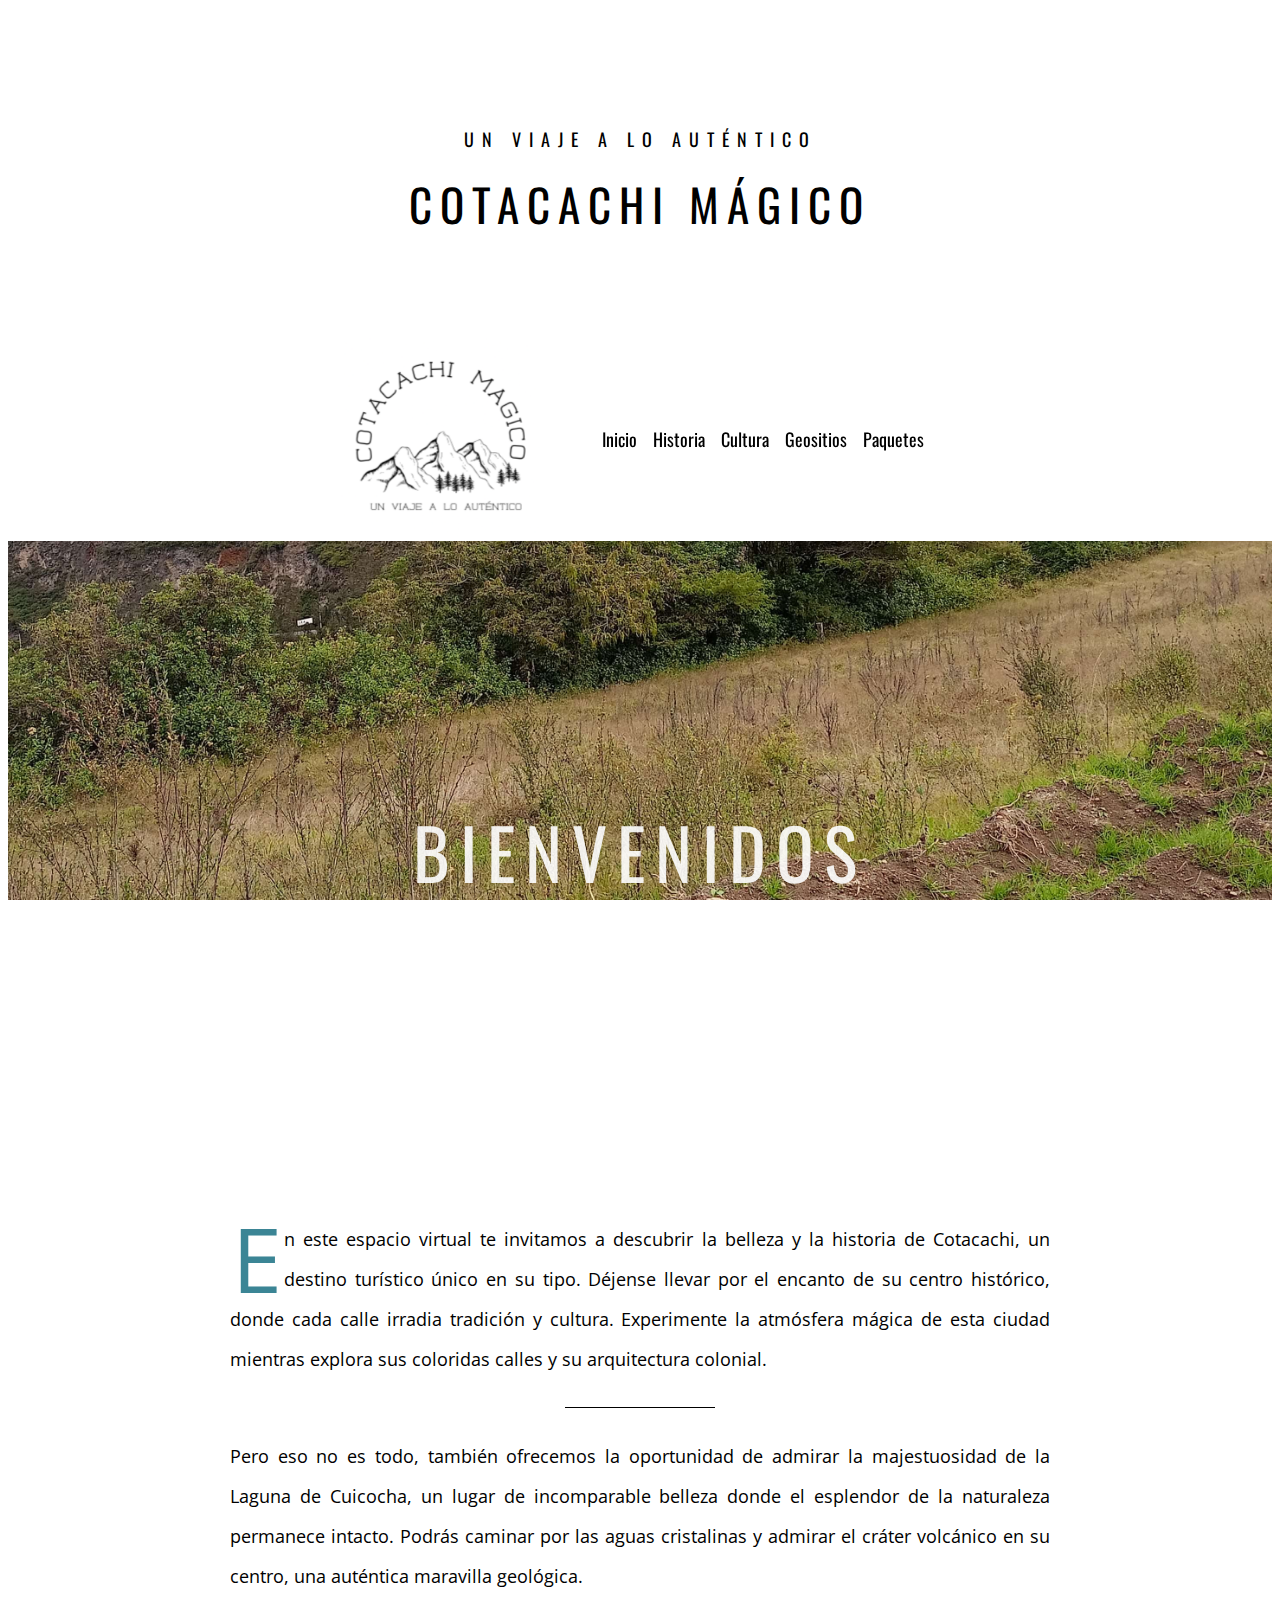
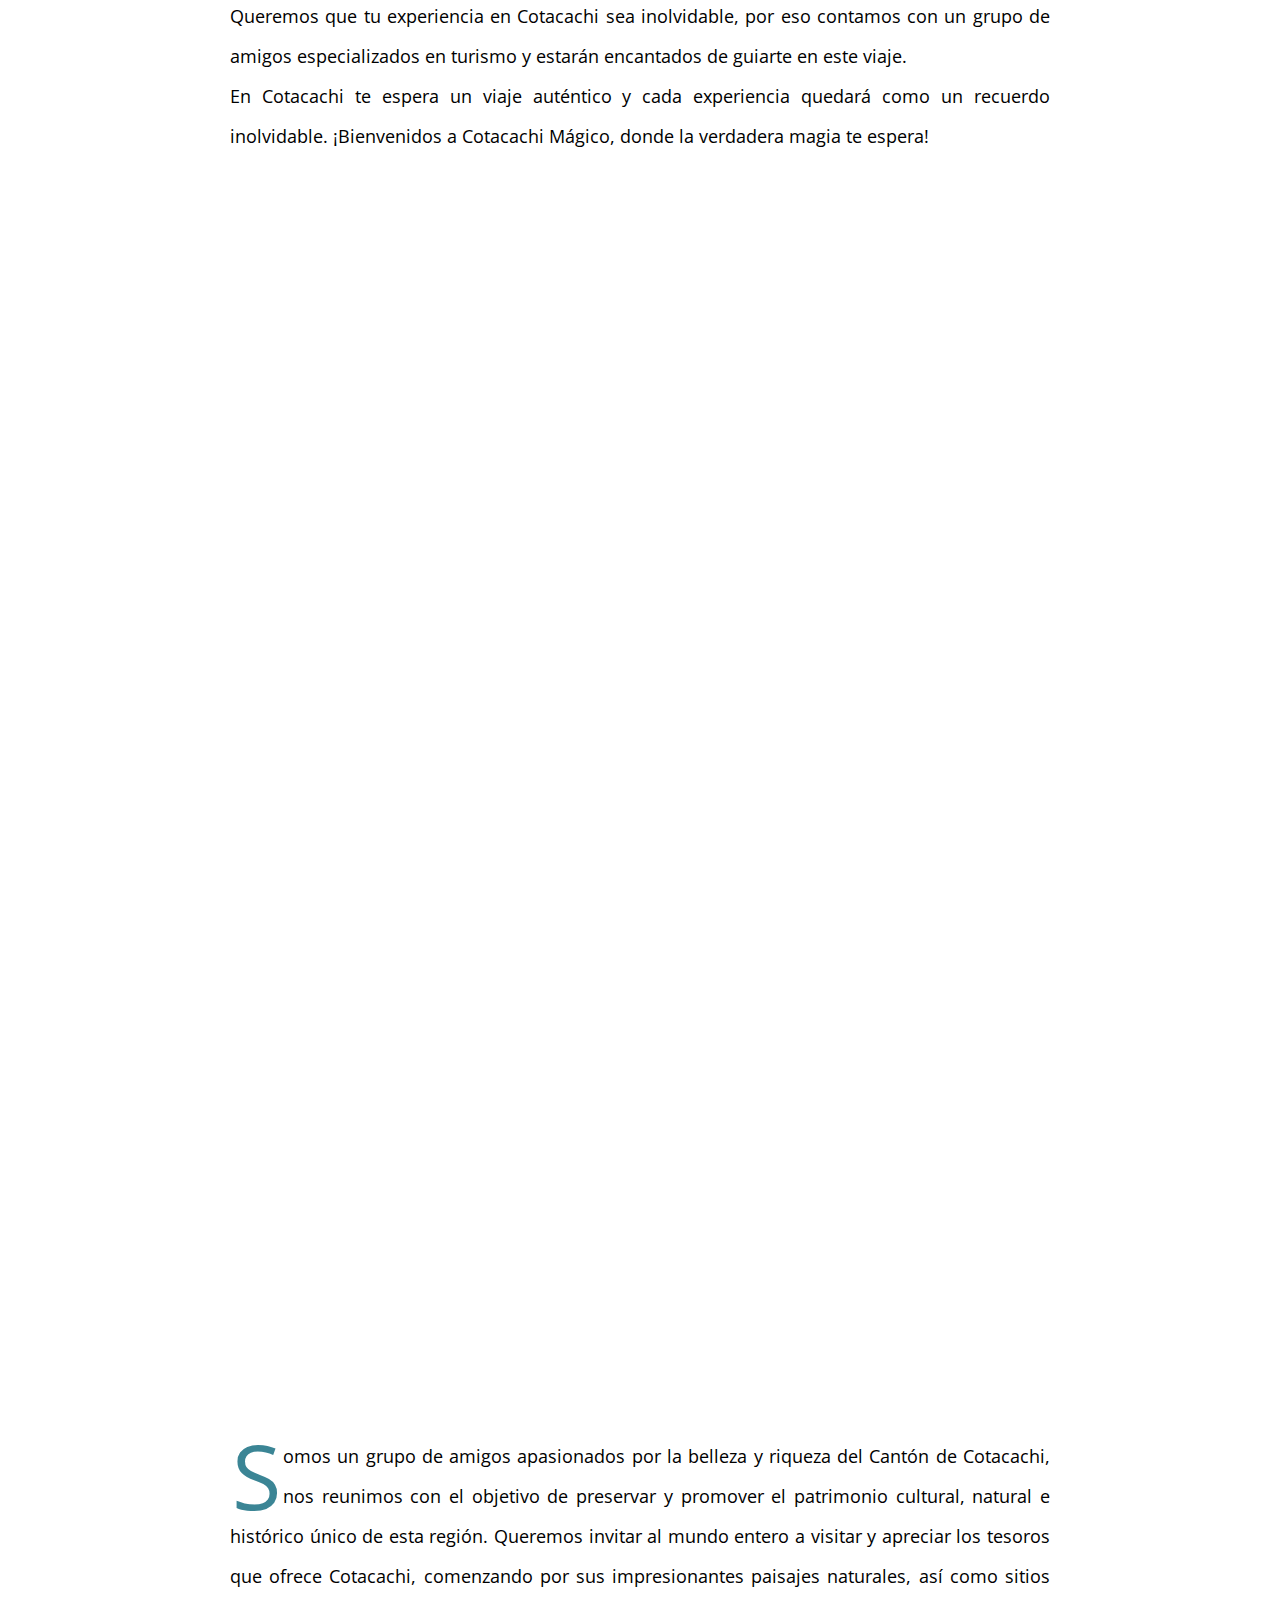
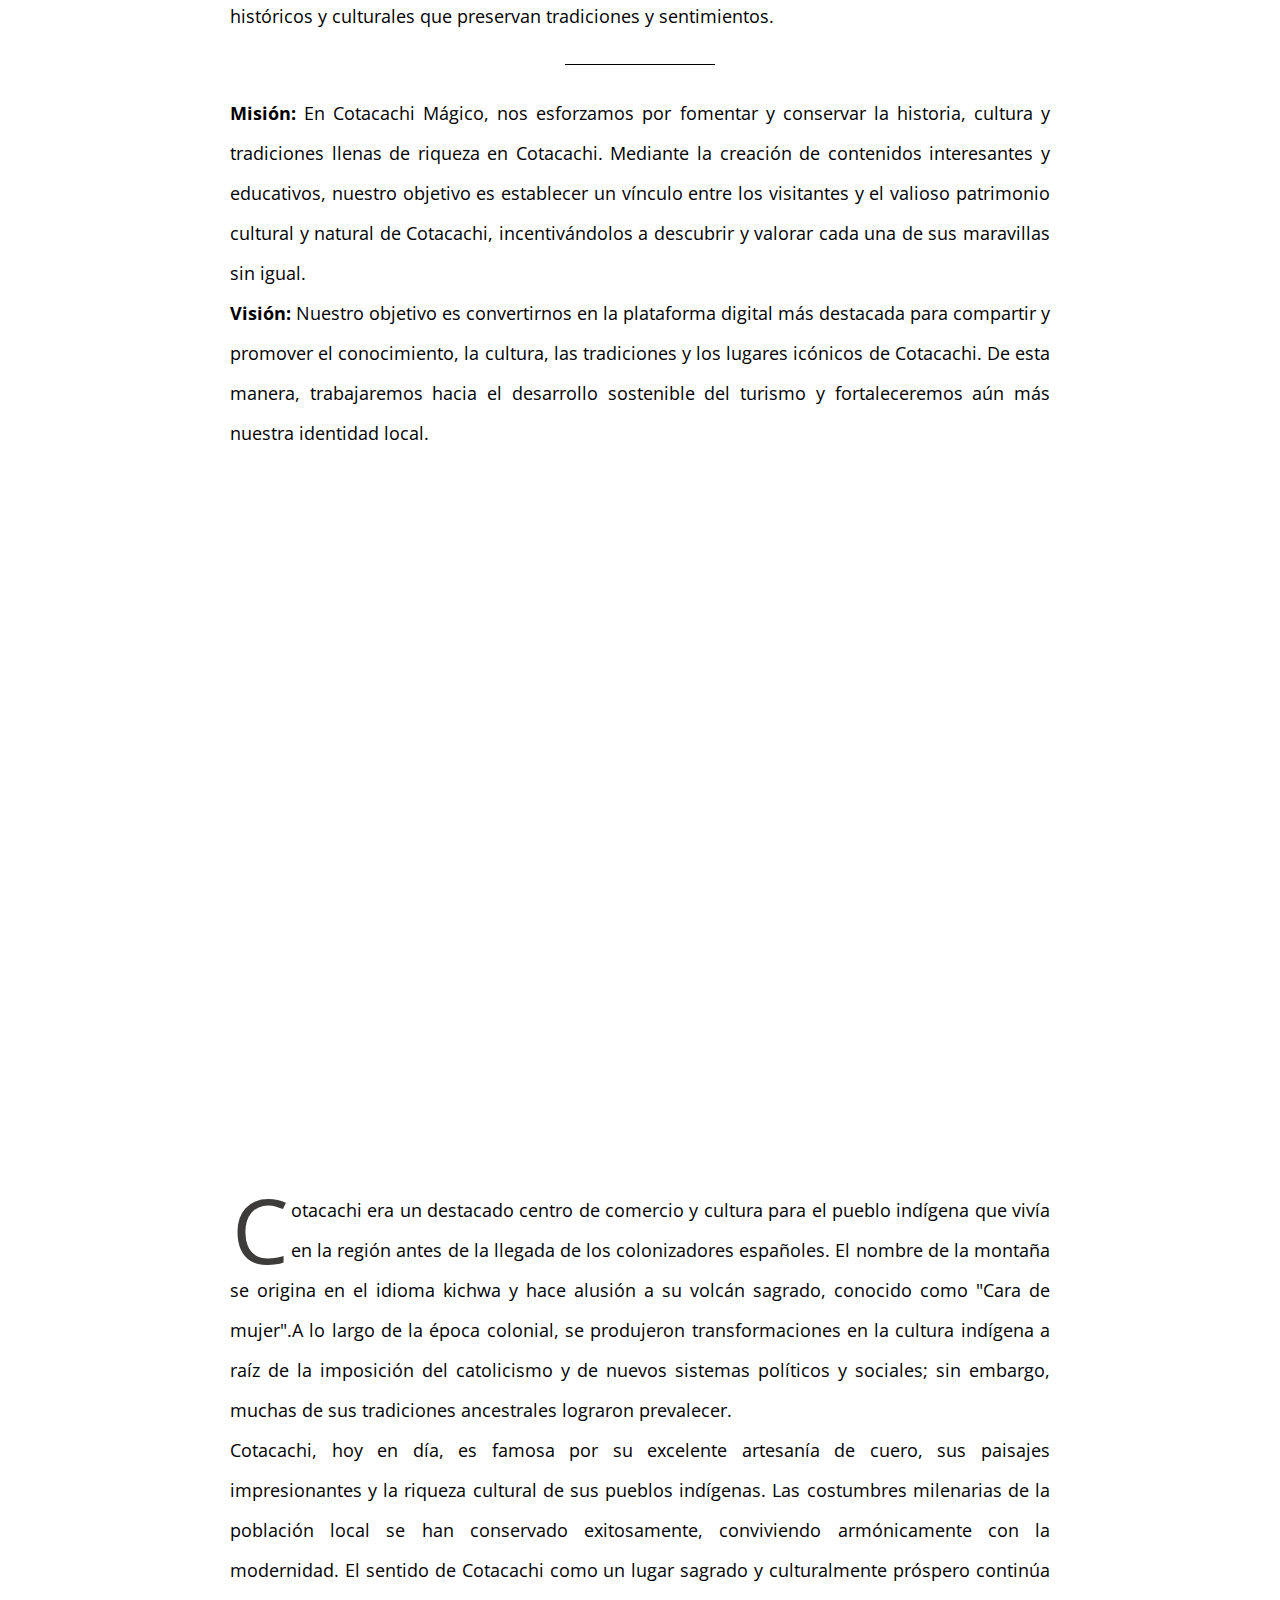
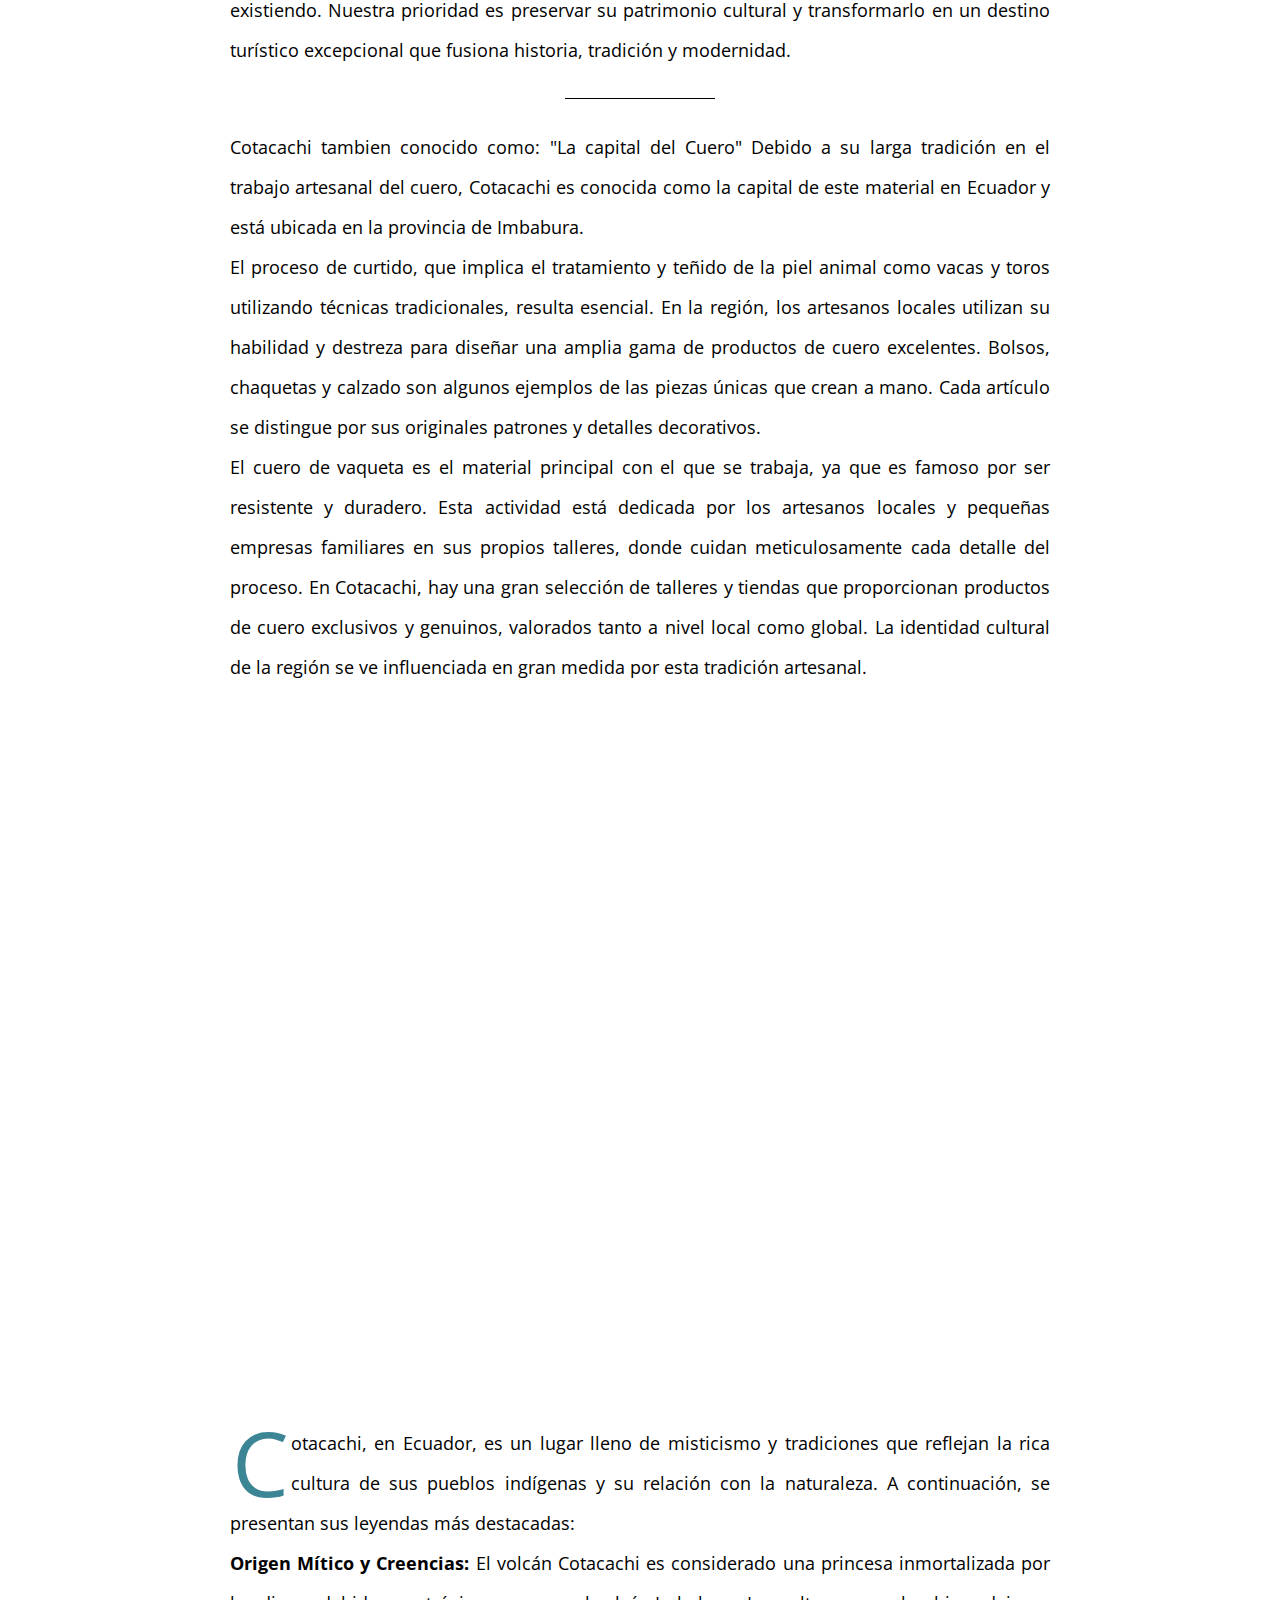
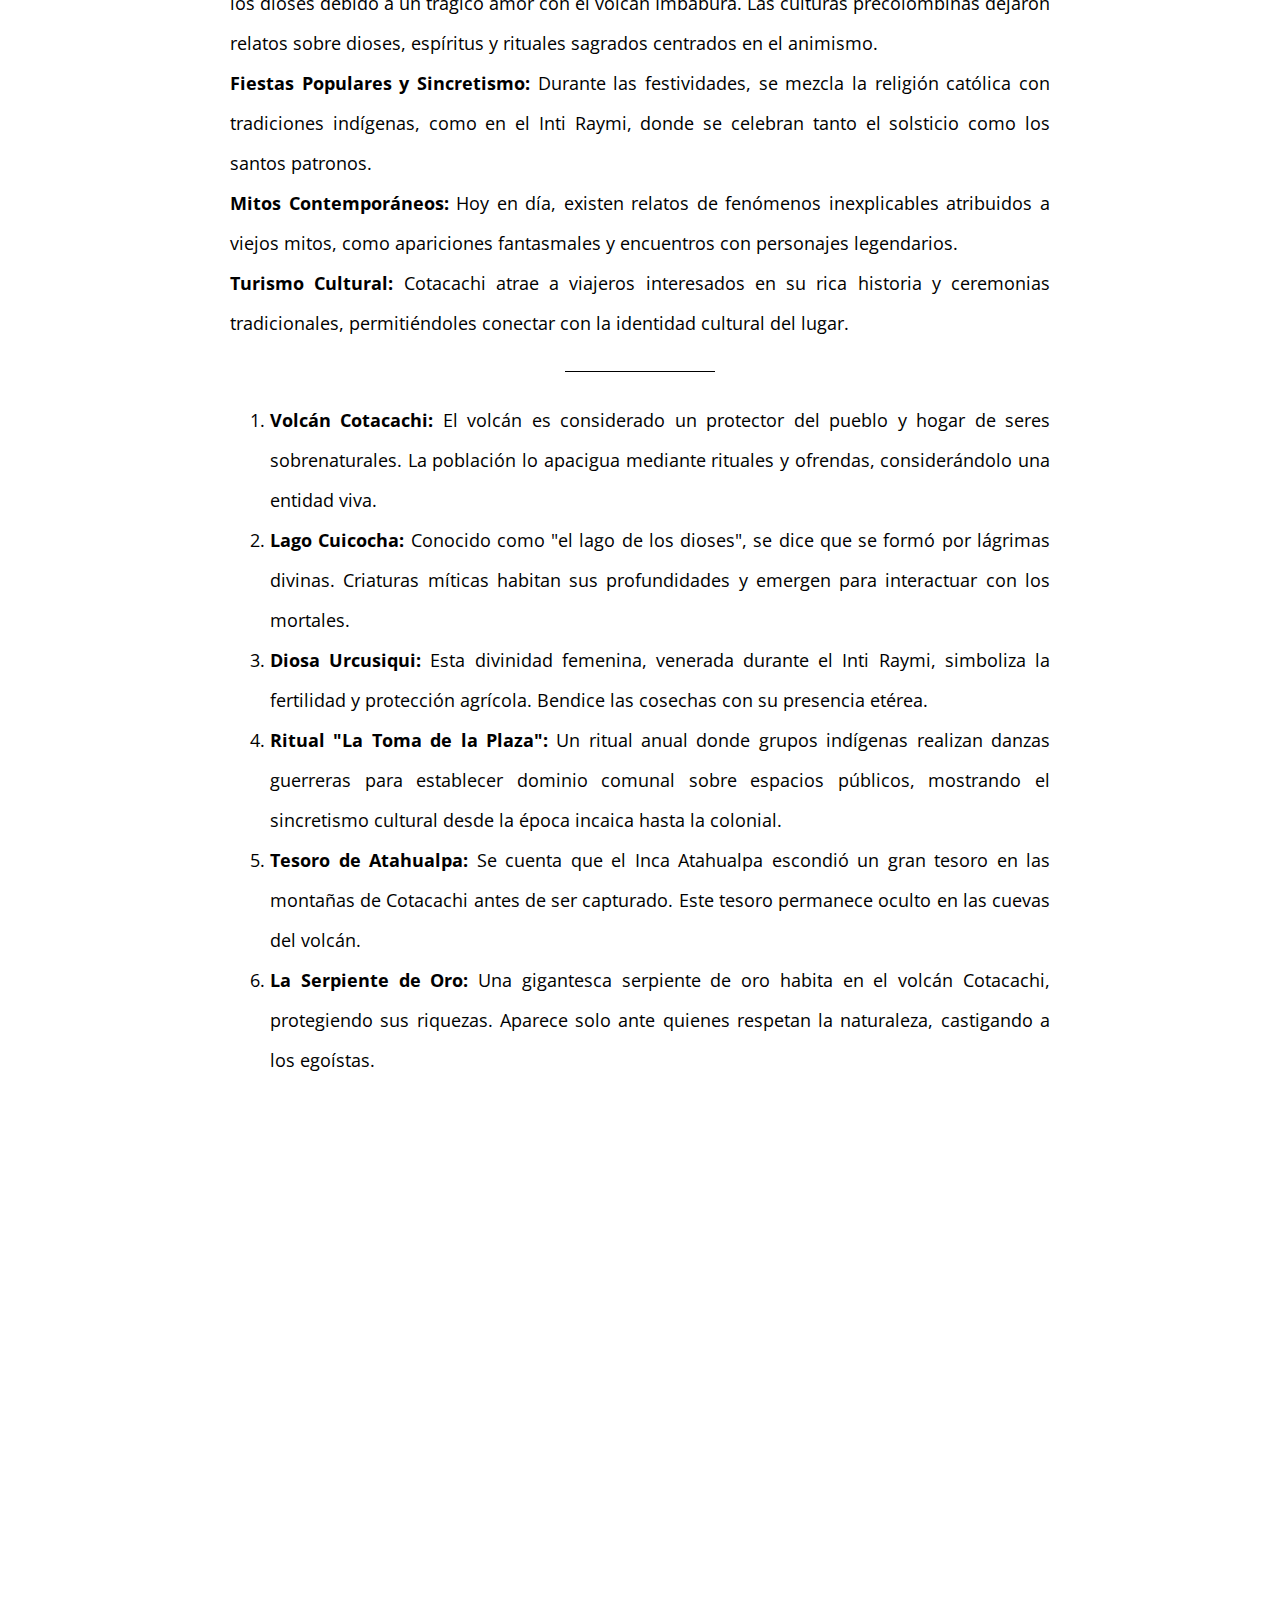
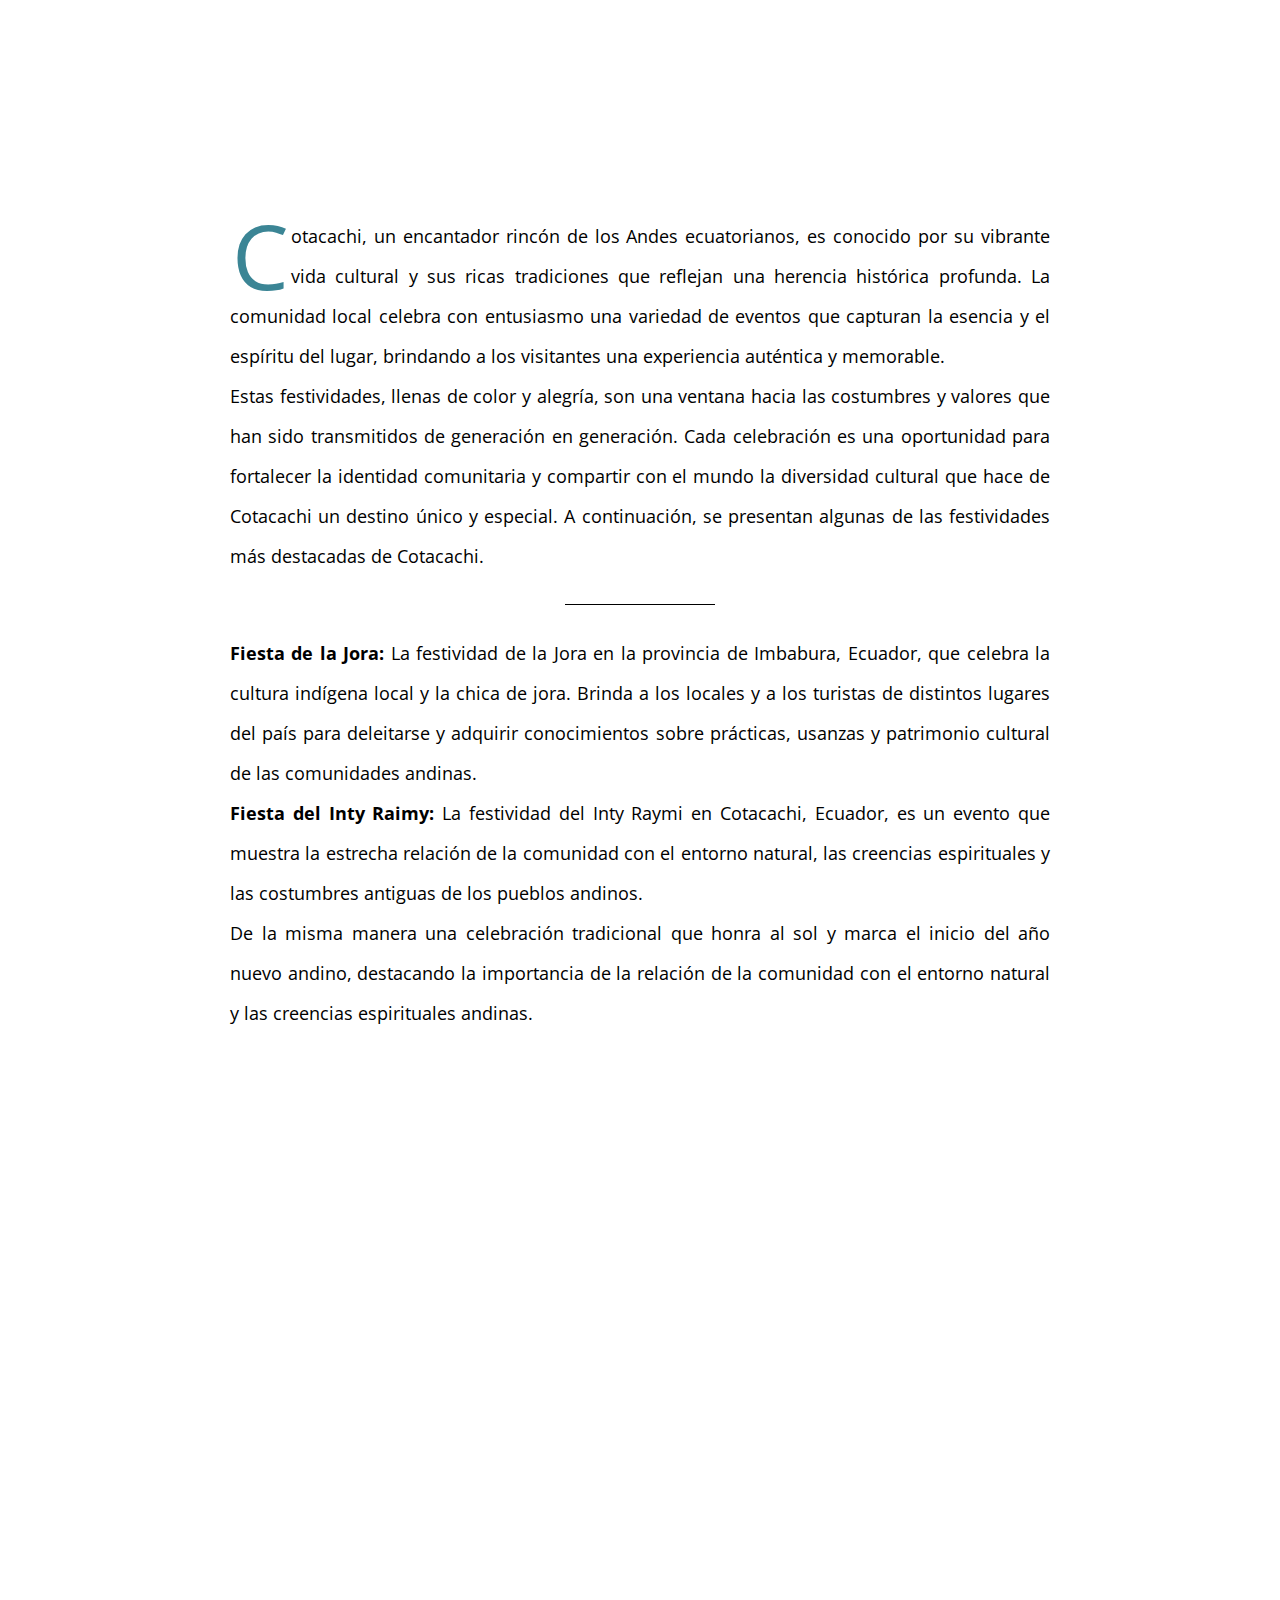
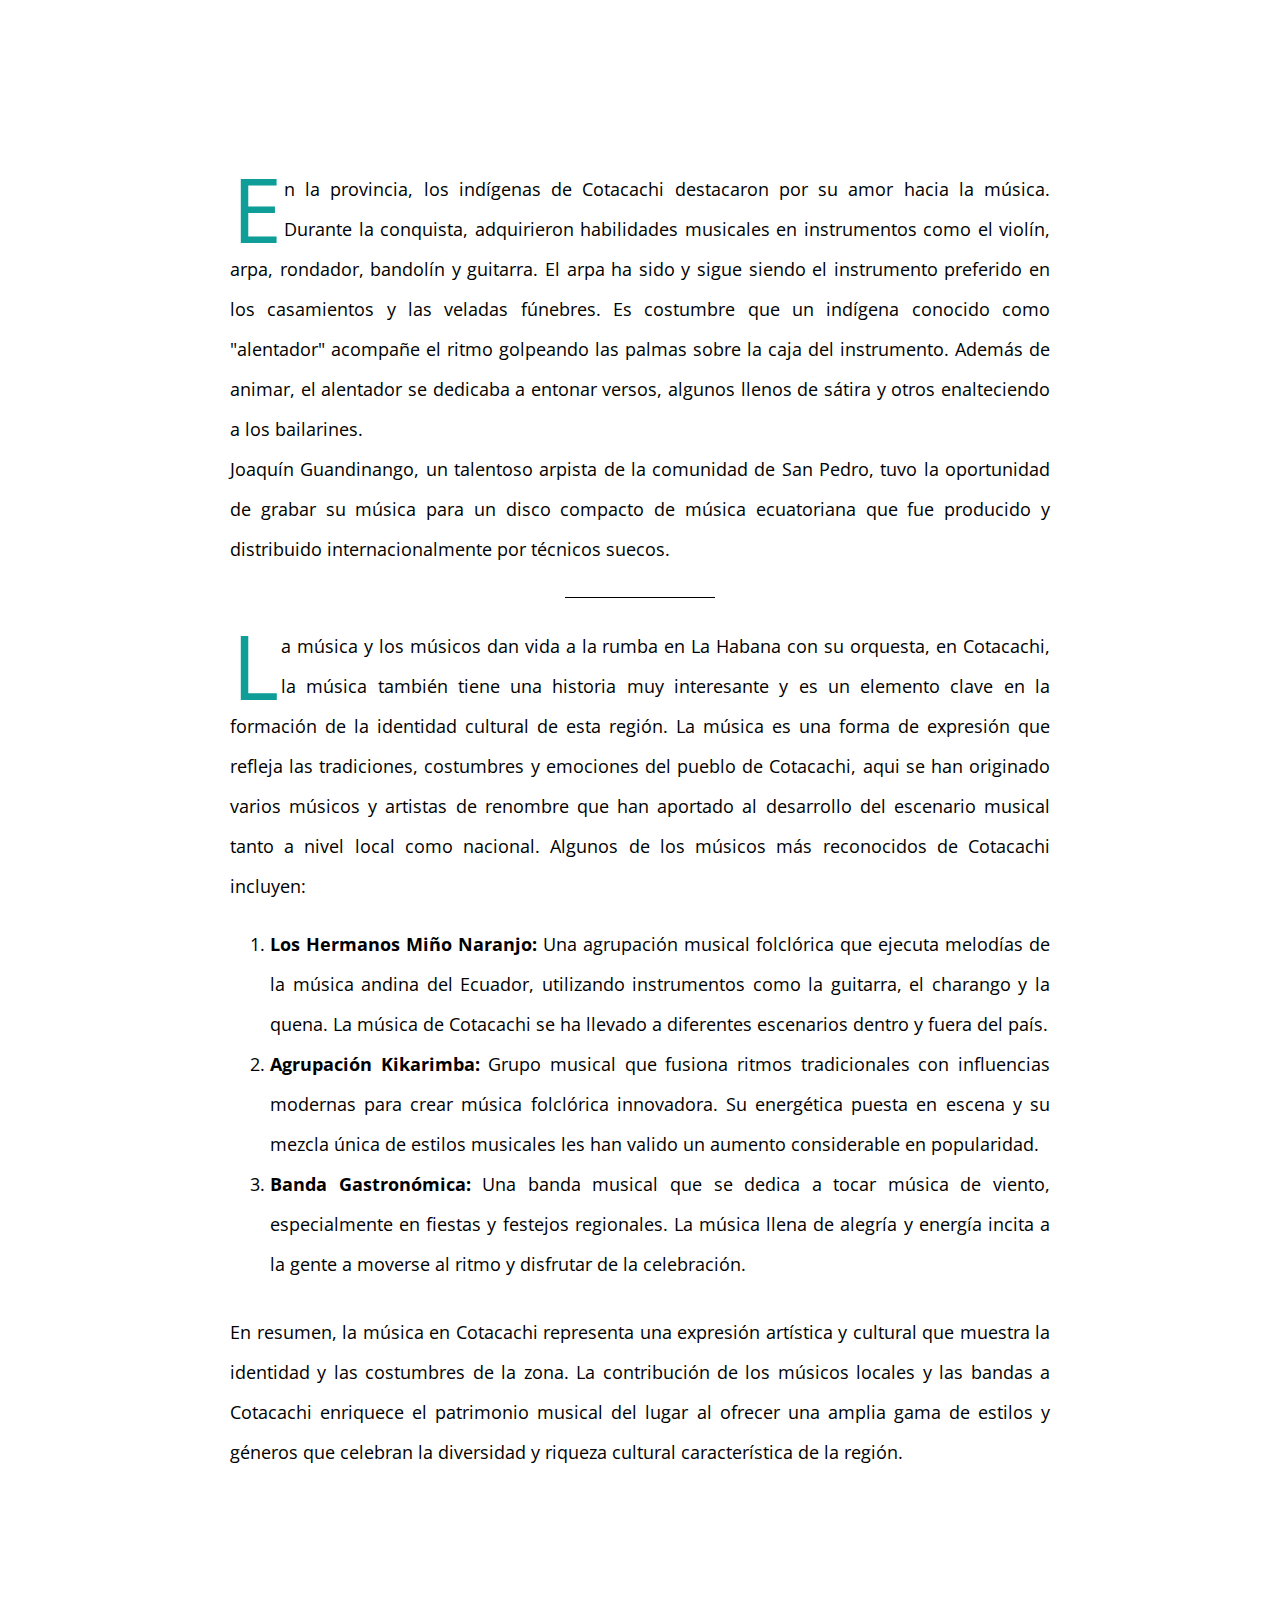
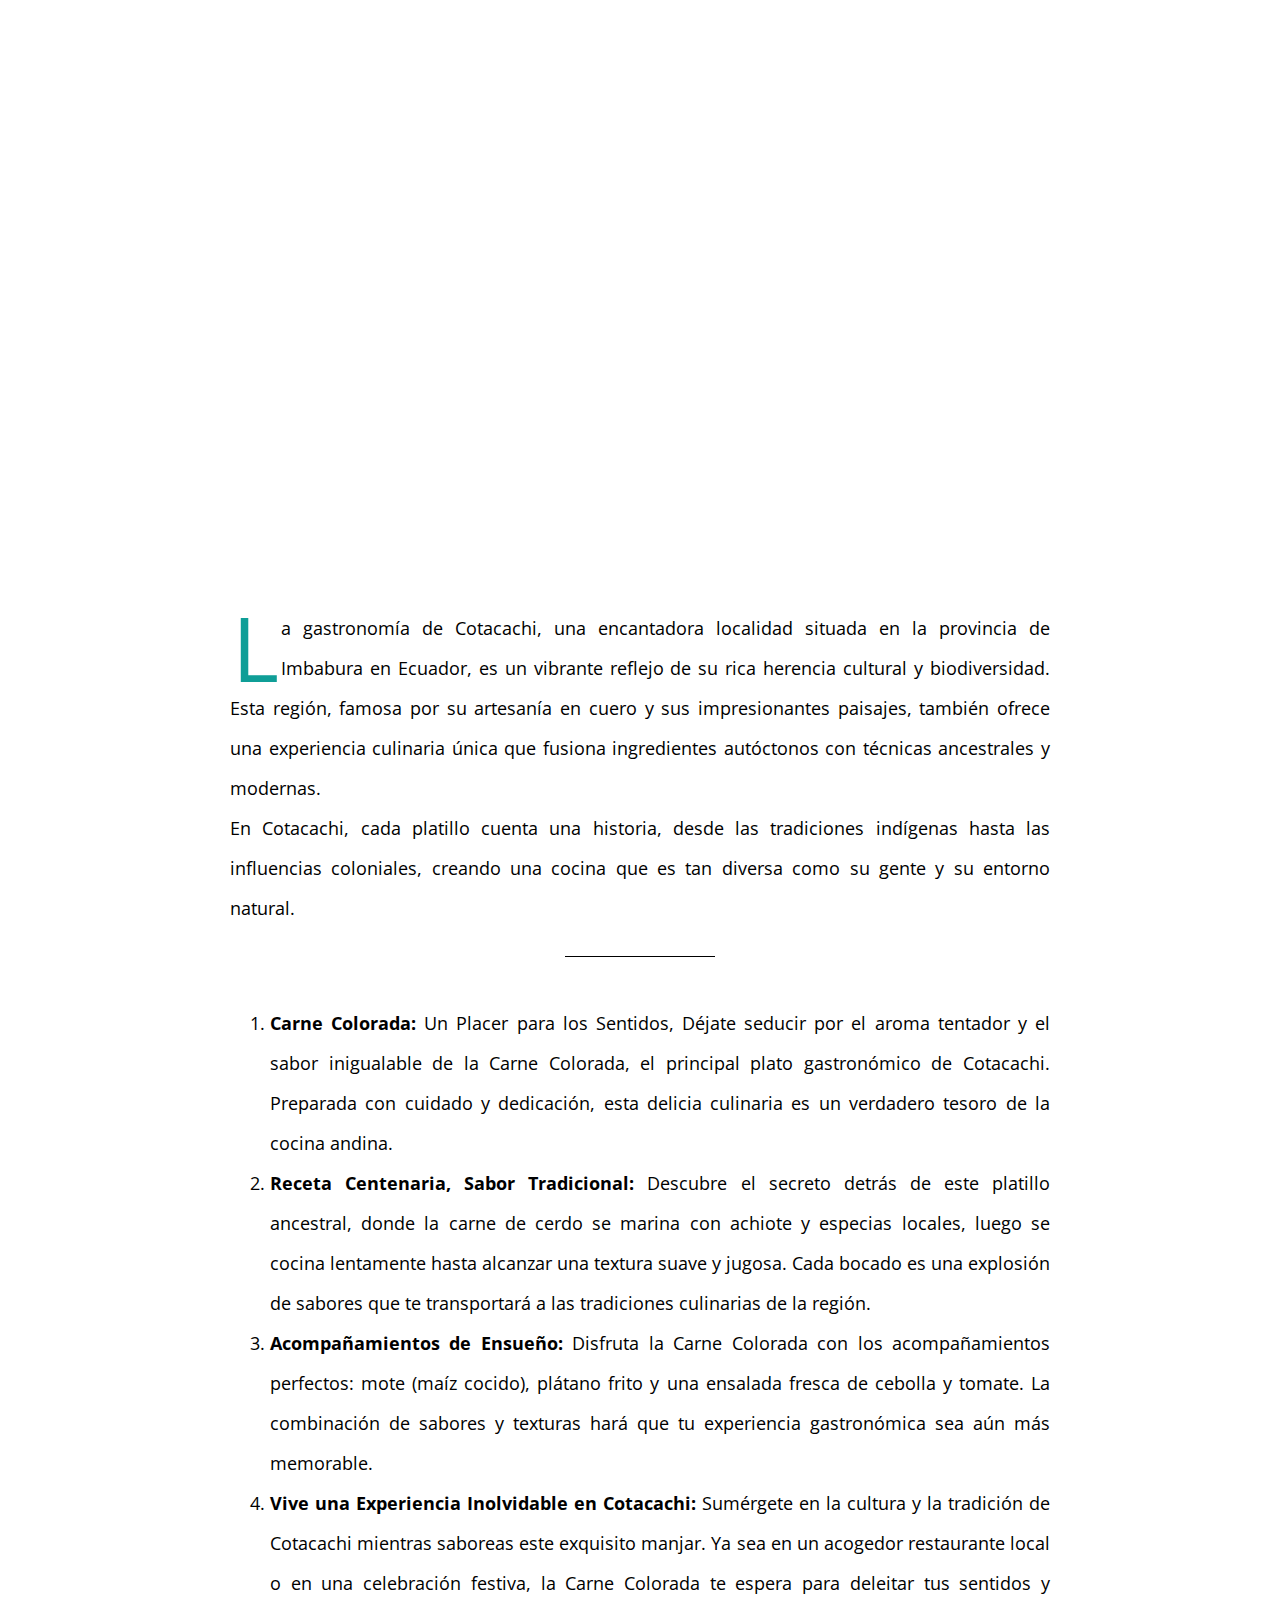
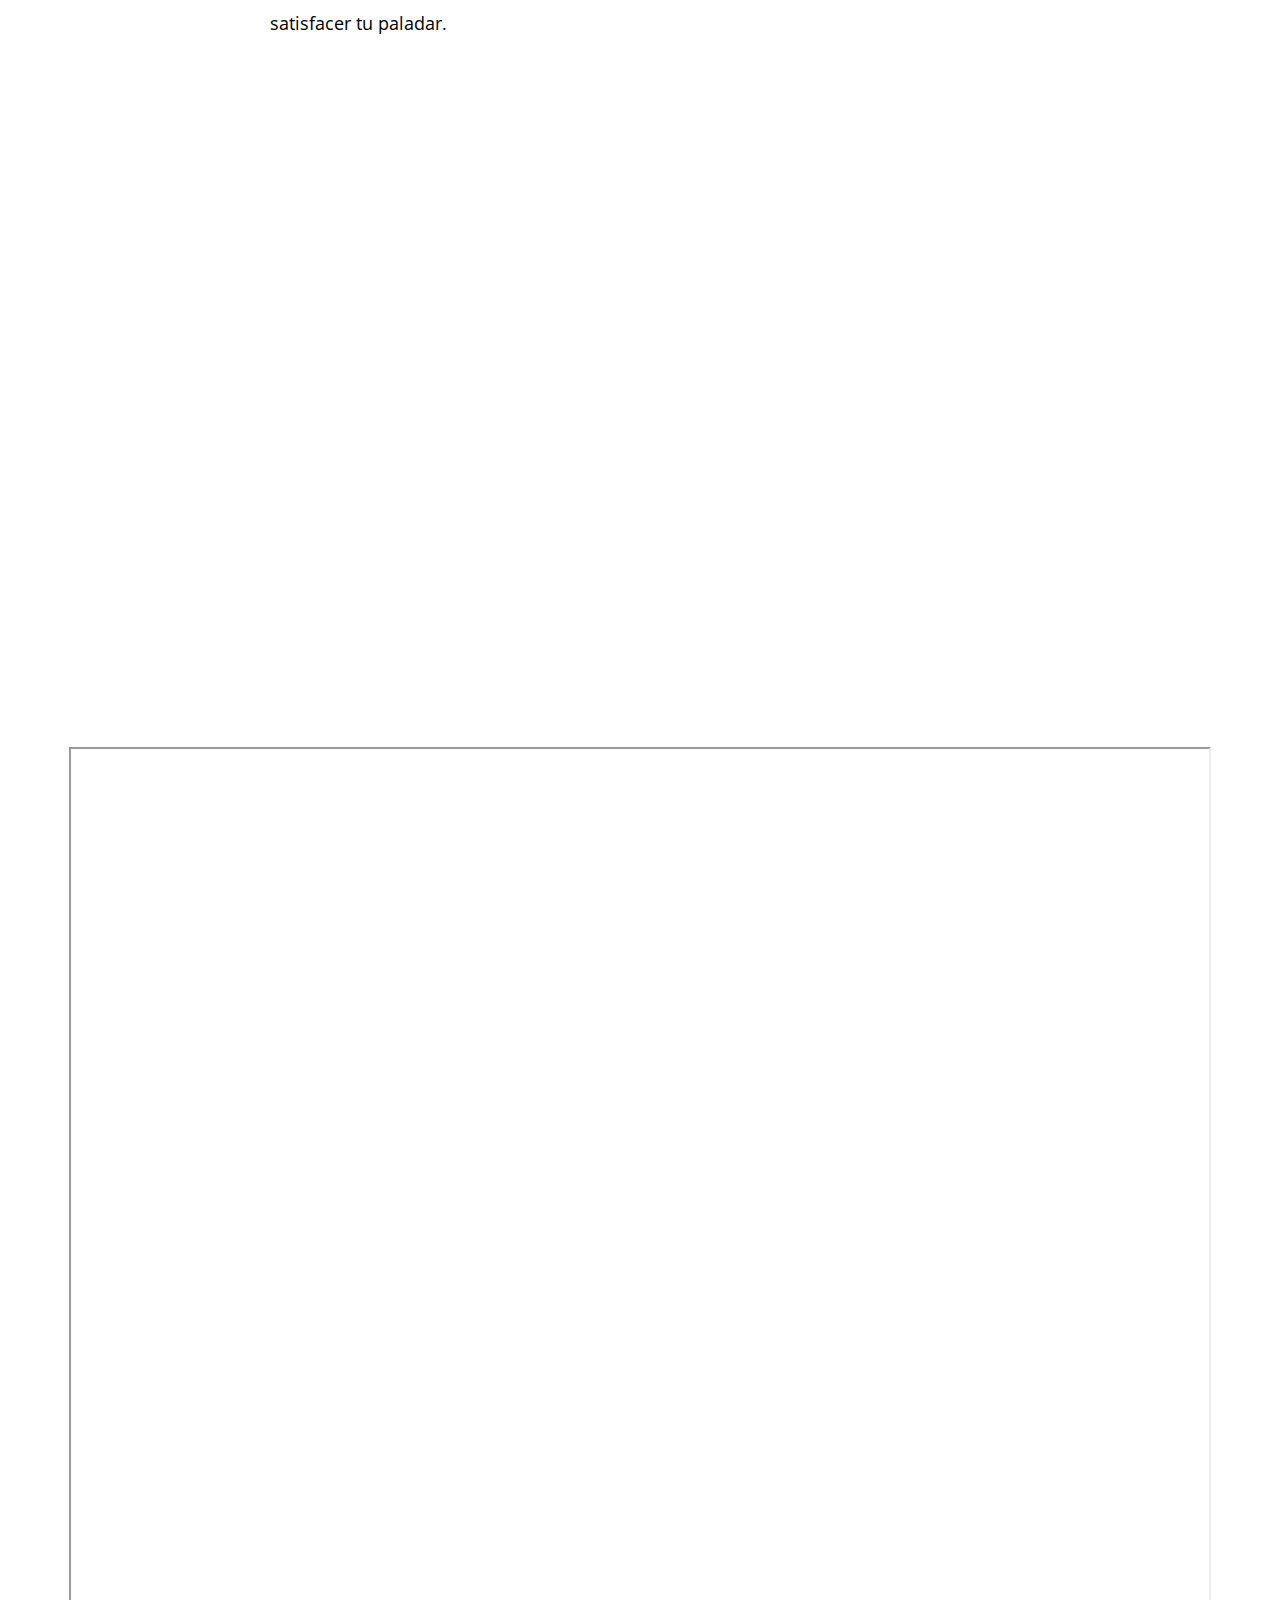
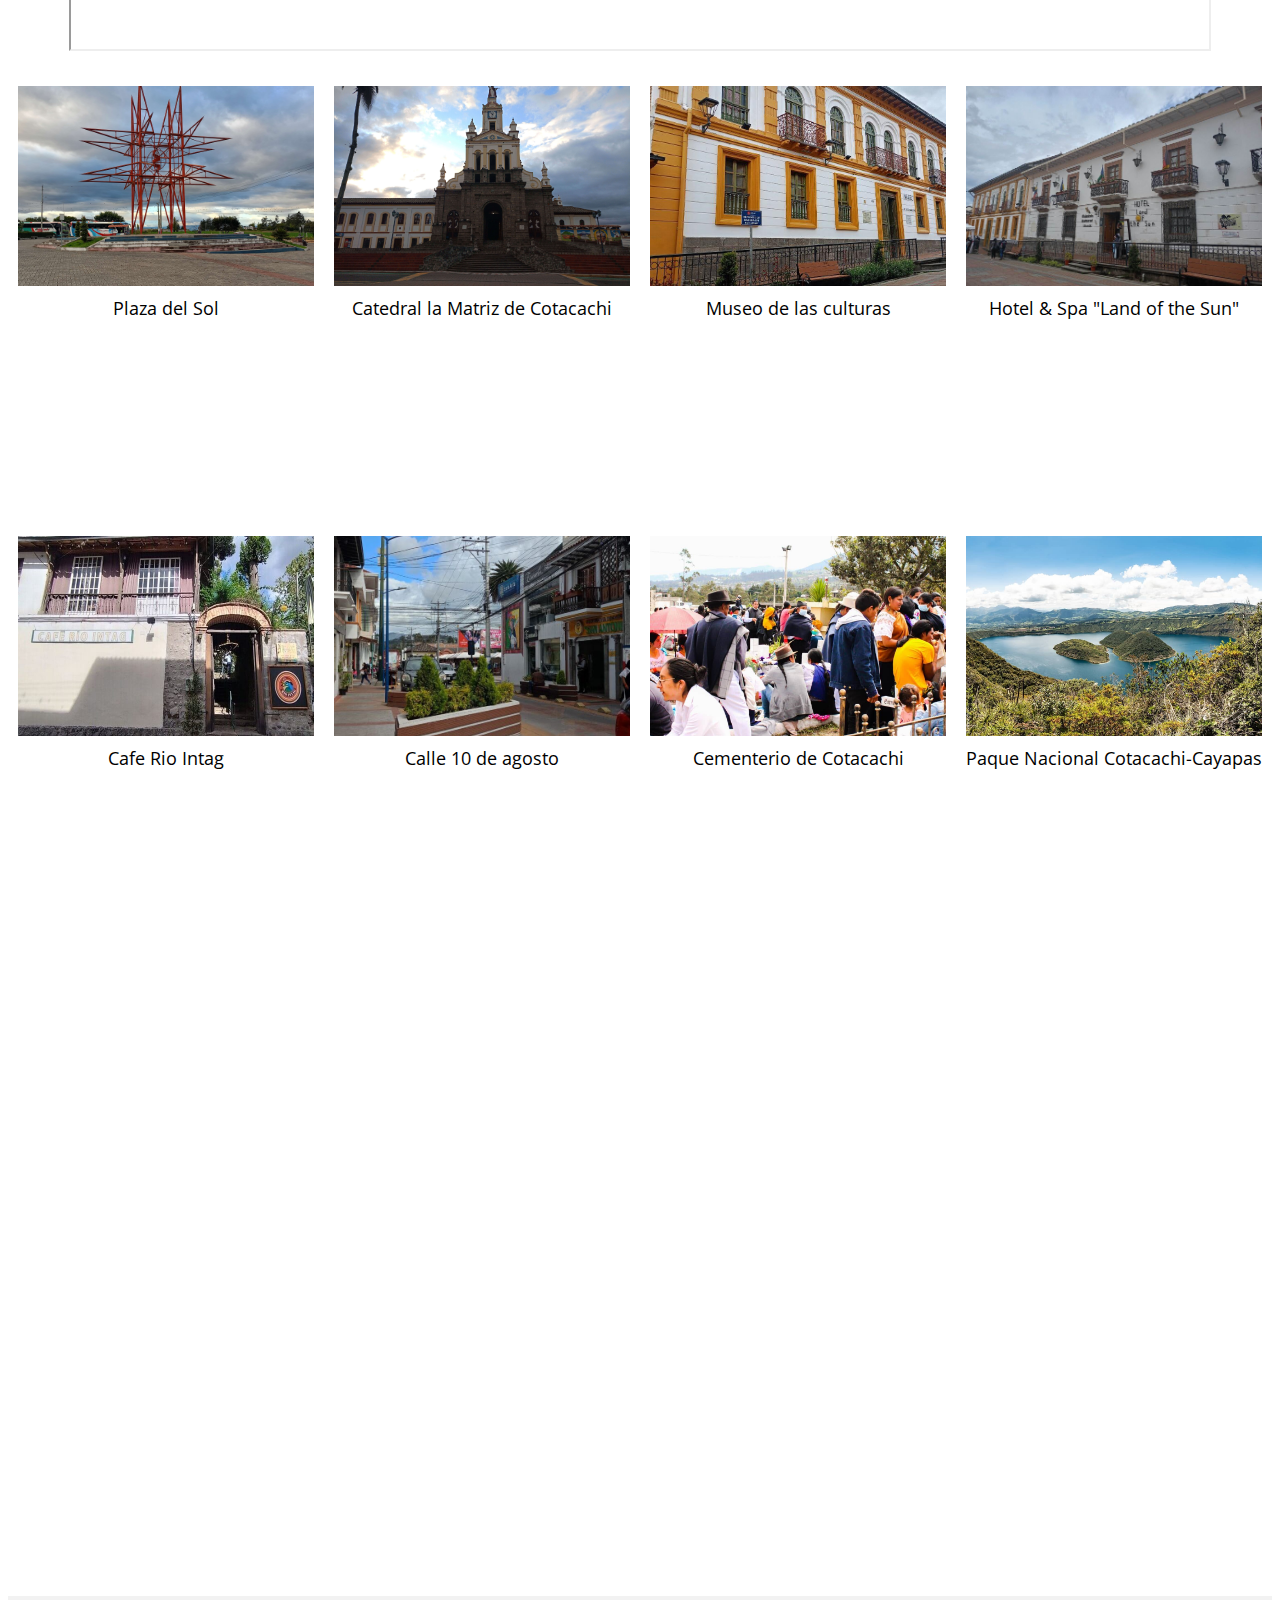
==== commit 8c862285: "Creacion de las paginas de paquetes y correcciones menores" ====
--- a/index.html
+++ b/index.html
@@ -8,9 +8,14 @@
 <link rel="icon" type="image/png" sizes="32x32" href="assets/ico/favicon-32x32.png">
 <link rel="icon" type="image/png" sizes="16x16" href="assets/ico/favicon-16x16.png">
 <link rel="manifest" href="assets/ico/site.webmanifest">
+<link rel="preconnect" href="https://fonts.googleapis.com">
+<link rel="preconnect" href="https://fonts.gstatic.com" crossorigin>
+<link href="https://fonts.googleapis.com/css2?family=Open+Sans:ital,wght@0,300..800;1,300..800&family=Oswald:wght@200..700&display=swap" rel="stylesheet">
+<link rel="preconnect" href="https://fonts.googleapis.com">
+<link rel="preconnect" href="https://fonts.gstatic.com" crossorigin>
+<link href="https://fonts.googleapis.com/css2?family=Open+Sans:ital,wght@0,300..800;1,300..800&display=swap" rel="stylesheet">
 <title>Cotacachi Magico</title>
 </head>
-<script src="script.js"></script>
 <body id="Inicio">
 <div id="parallax-world-of-ugg">
   <section>
@@ -280,19 +285,24 @@
       <div class="contact-info">
         <h3>Contactanos</h3>
         <p>Email: cotacachimagico1@gmail.com</p>
-        <p>Telefono: +593 000 000 000</p>
+        <p>Telefono: +593 98 580 0296</p>
       </div>
       <div class="social-media">
         <h3>Síguenos en redes sociales</h3>
-        <div class="social-links"> <a href="https://www.facebook.com/profile.php?id=61560953584433" target="_blank">
+        <div class="social-links"> <a href="https://www.facebook.com/profile.php?id=61562019641544" target="_blank">
           <svg xmlns="http://www.w3.org/2000/svg" width="1.5em" height="1.5em" viewBox="0 0 32 32">
-            <rect width="32" height="32" fill="none" />
+            <rect width="16" height="16" fill="none" />
             <path fill="black" d="M32 16c0-8.839-7.167-16-16-16C7.161 0 0 7.161 0 16c0 7.984 5.849 14.604 13.5 15.803V20.626H9.437v-4.625H13.5v-3.527c0-4.009 2.385-6.223 6.041-6.223c1.751 0 3.584.312 3.584.312V10.5h-2.021c-1.984 0-2.604 1.235-2.604 2.5v3h4.437l-.713 4.625H18.5v11.177C26.145 30.603 32 23.983 32 15.999z" />
           </svg>
           </a><a href="https://www.instagram.com/cotacachi_magico/" target="_blank">
           <svg xmlns="http://www.w3.org/2000/svg" width="1.5em" height="1.5em" viewBox="0 0 32 32">
             <rect width="32" height="32" fill="none" />
             <path fill="black" d="M16 0c-4.349 0-4.891.021-6.593.093c-1.709.084-2.865.349-3.885.745a7.847 7.847 0 0 0-2.833 1.849A7.757 7.757 0 0 0 .84 5.52C.444 6.54.179 7.696.095 9.405c-.077 1.703-.093 2.244-.093 6.593s.021 4.891.093 6.593c.084 1.704.349 2.865.745 3.885a7.847 7.847 0 0 0 1.849 2.833a7.757 7.757 0 0 0 2.833 1.849c1.02.391 2.181.661 3.885.745c1.703.077 2.244.093 6.593.093s4.891-.021 6.593-.093c1.704-.084 2.865-.355 3.885-.745a7.847 7.847 0 0 0 2.833-1.849a7.716 7.716 0 0 0 1.849-2.833c.391-1.02.661-2.181.745-3.885c.077-1.703.093-2.244.093-6.593s-.021-4.891-.093-6.593c-.084-1.704-.355-2.871-.745-3.885a7.847 7.847 0 0 0-1.849-2.833A7.716 7.716 0 0 0 26.478.838c-1.02-.396-2.181-.661-3.885-.745C20.89.016 20.349 0 16 0m0 2.88c4.271 0 4.781.021 6.469.093c1.557.073 2.405.333 2.968.553a4.989 4.989 0 0 1 1.844 1.197a4.931 4.931 0 0 1 1.192 1.839c.22.563.48 1.411.553 2.968c.072 1.688.093 2.199.093 6.469s-.021 4.781-.099 6.469c-.084 1.557-.344 2.405-.563 2.968c-.303.751-.641 1.276-1.199 1.844a5.048 5.048 0 0 1-1.844 1.192c-.556.22-1.416.48-2.979.553c-1.697.072-2.197.093-6.479.093s-4.781-.021-6.48-.099c-1.557-.084-2.416-.344-2.979-.563c-.76-.303-1.281-.641-1.839-1.199c-.563-.563-.921-1.099-1.197-1.844c-.224-.556-.48-1.416-.563-2.979c-.057-1.677-.084-2.197-.084-6.459c0-4.26.027-4.781.084-6.479c.083-1.563.339-2.421.563-2.979c.276-.761.635-1.281 1.197-1.844c.557-.557 1.079-.917 1.839-1.199c.563-.219 1.401-.479 2.964-.557c1.697-.061 2.197-.083 6.473-.083zm0 4.907A8.21 8.21 0 0 0 7.787 16A8.21 8.21 0 0 0 16 24.213A8.21 8.21 0 0 0 24.213 16A8.21 8.21 0 0 0 16 7.787m0 13.546c-2.948 0-5.333-2.385-5.333-5.333s2.385-5.333 5.333-5.333c2.948 0 5.333 2.385 5.333 5.333S18.948 21.333 16 21.333M26.464 7.459a1.923 1.923 0 0 1-1.923 1.921a1.919 1.919 0 1 1 0-3.838c1.057 0 1.923.86 1.923 1.917" />
+          </svg>
+          </a><a href="https://www.tiktok.com/@cotacachimagico" target="_blank">
+          <svg xmlns="http://www.w3.org/2000/svg" width="2em" height="2em" viewBox="0 0 32 32">
+            <rect width="32" height="32" fill="none" />
+            <path fill="black" d="M16.6 5.82s.51.5 0 0A4.278 4.278 0 0 1 15.54 3h-3.09v12.4a2.592 2.592 0 0 1-2.59 2.5c-1.42 0-2.6-1.16-2.6-2.6c0-1.72 1.66-3.01 3.37-2.48V9.66c-3.45-.46-6.47 2.22-6.47 5.64c0 3.33 2.76 5.7 5.69 5.7c3.14 0 5.69-2.55 5.69-5.7V9.01a7.35 7.35 0 0 0 4.3 1.38V7.3s-1.88.09-3.24-1.48" />
           </svg>
           </a></div>
       </div>
@@ -362,6 +372,10 @@
     });
   });
 });
-
 </script>
+<script>
+  window.va = window.va || function () { (window.vaq = window.vaq || []).push(arguments); };
+</script>
+<script defer src="/_vercel/insights/script.js"></script>
+<script src="script.js"></script>
 </html>--- a/styles.css
+++ b/styles.css
@@ -1,5 +1,3 @@
-@import url(https://fonts.googleapis.com/css?family=Oswald:300,400,700);
-@import url(https://fonts.googleapis.com/css?family=Source+Sans+Pro:200,300,400,600,700,900,200italic,300italic,400italic,600italic,700italic,900italic);
 /* Override UGG site */
 #main {
   width: 100%;
@@ -50,7 +48,7 @@
   color: black;
 }
 .block p, .block ol {
-  font-family: "Source Sans Pro", sans-serif;
+  font-family: "Open Sans", sans-serif;
   font-weight: 400;
   font-size: 18px;
   line-height: 40px;
@@ -63,7 +61,7 @@
   padding-top: 9px;
   padding-right: 2px;
   padding-left: 2px;
-  font-family: "Source Sans Pro", sans-serif;
+  font-family: "Open Sans", sans-serif;
 }
 .sc {
   color: #3b8595;
@@ -249,7 +247,7 @@
 }
 .card__heading {
   text-transform: uppercase;
-  font-family: "Source Sans Pro", sans-serif;
+  font-family: "Open Sans", sans-serif;
   color: rgba(0, 0, 0, 0.9);
   font-size: 1rem;
   text-shadow: 2px 2px 20px rgba(0, 0, 0, 0.2);
@@ -262,7 +260,7 @@
 .additional-text {
   display: none;
   text-transform: uppercase;
-  font-family: "Source Sans Pro", sans-serif;
+  font-family: "Open Sans", sans-serif;
   color: rgba(0, 0, 0, 0.9);
   font-size: 0.9em;
   text-shadow: 2px 2px 20px rgba(0, 0, 0, 0.2);
@@ -292,7 +290,7 @@
   text-align: center;
   text-transform: uppercase;
   font-size: 1rem;
-  font-family: "Source Sans Pro", sans-serif;
+  font-family: "Open Sans", sans-serif;
   border: none;
   border-radius: 8px;
   cursor: pointer;
@@ -309,7 +307,7 @@
   padding: 8px 12px;
   border-radius: 8px;
   font-size: 1.2rem;
-  font-family: "Source Sans Pro", sans-serif;
+  font-family: "Open Sans", sans-serif;
   text-transform: uppercase;
 }
 /*nav*/
@@ -582,7 +580,7 @@
   margin: 10px 0 0;
   padding: 0;
   font-size: 1.1em;
-  font-family: "Source Sans Pro", sans-serif;
+  font-family: "Open Sans", sans-serif;
 }
 @media (max-width: 1024px) {
   .geo .item {
@@ -649,5 +647,25 @@
   background-image: url("assets/img/Geositios.jpg");
 }
 .img-gastro {
-  background-image: url("assets/img/Gastronomia.jpg")
+  background-image: url("assets/img/Gastronomia.jpg");
+}
+.img-fullday1 {
+  background-image: url("assets/img/full-day-Otavalo.jpg");
+}
+.img-fullday2 {
+  background-image: url("assets/img/full-day-Laguna.jpg");
+}
+.link-text {
+  text-decoration: none;
+  color: black;
+}
+.link-text:hover {
+  text-decoration: underline;
+}
+/* Presupuesto */
+.presupuesto ul li {
+  font-family: "Open Sans", sans-serif;
+  font-weight: 400;
+  font-size: 18px;
+  line-height: 40px;
 }